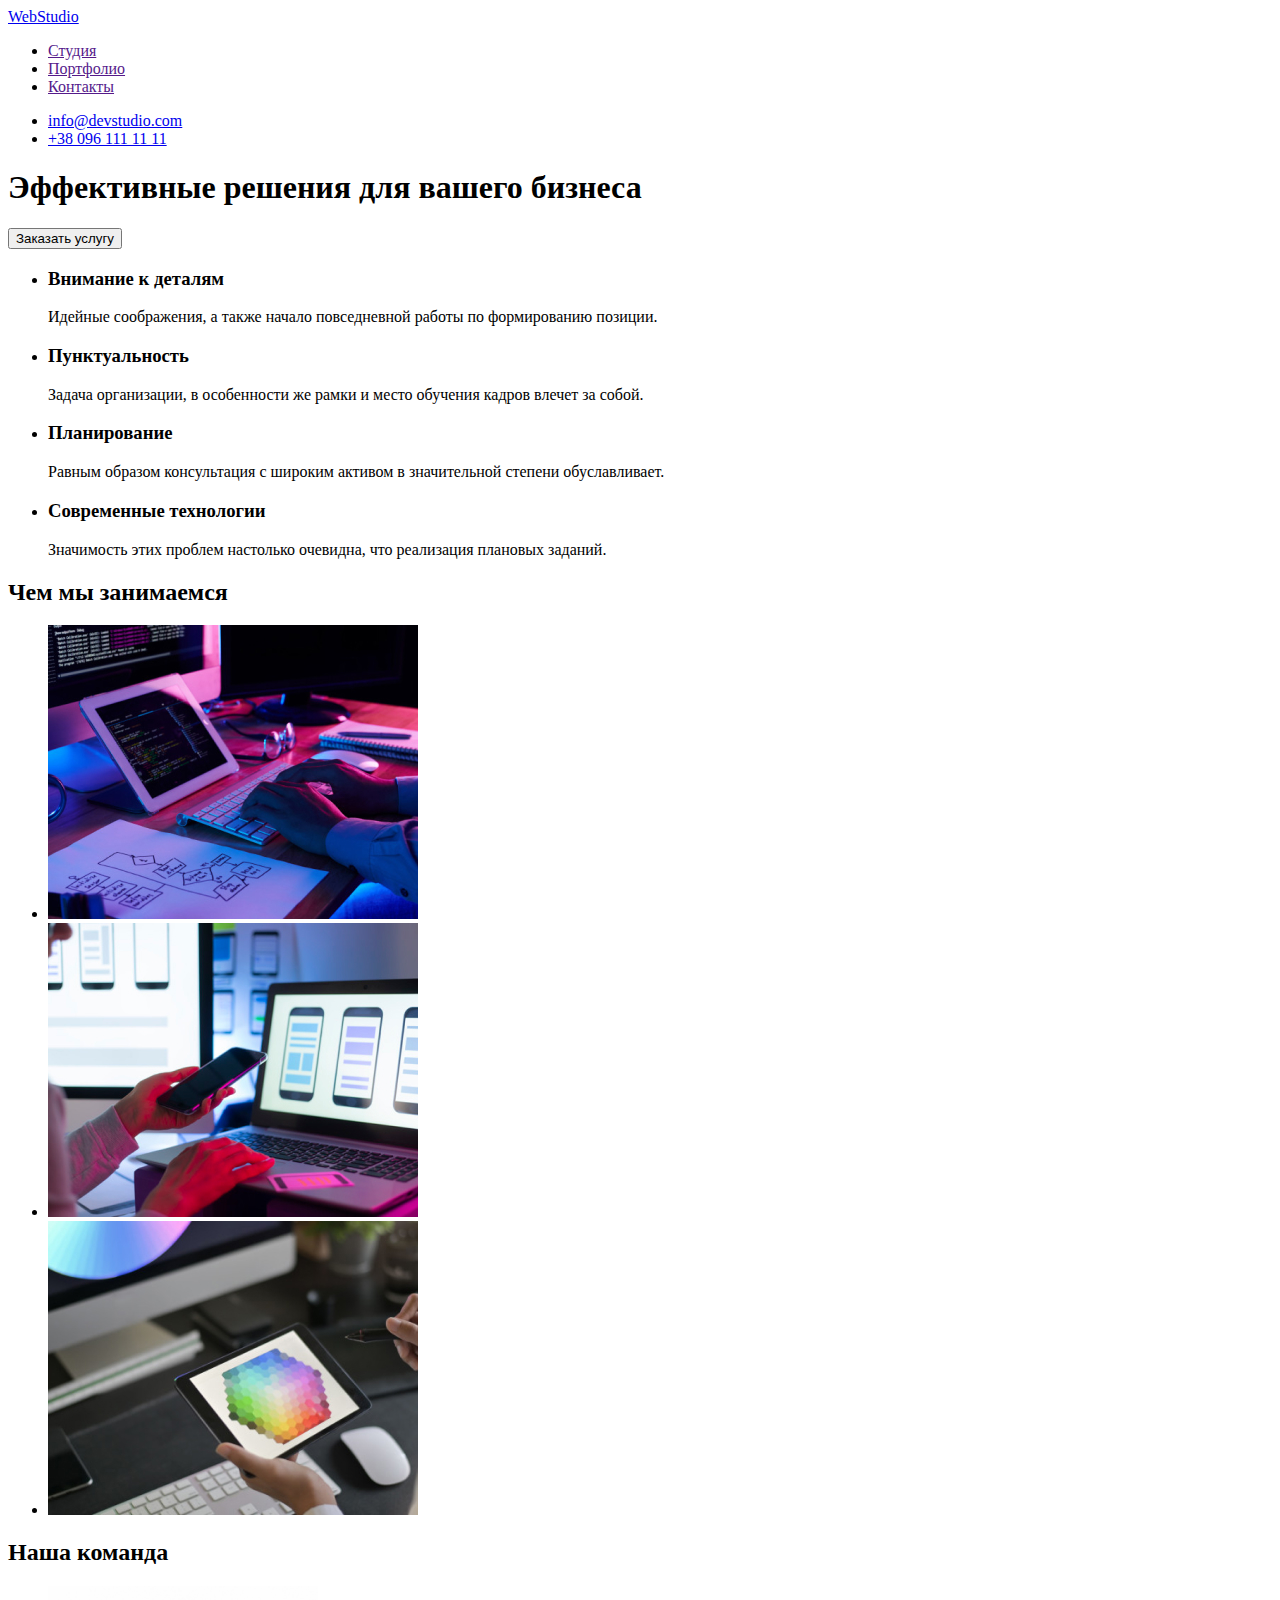
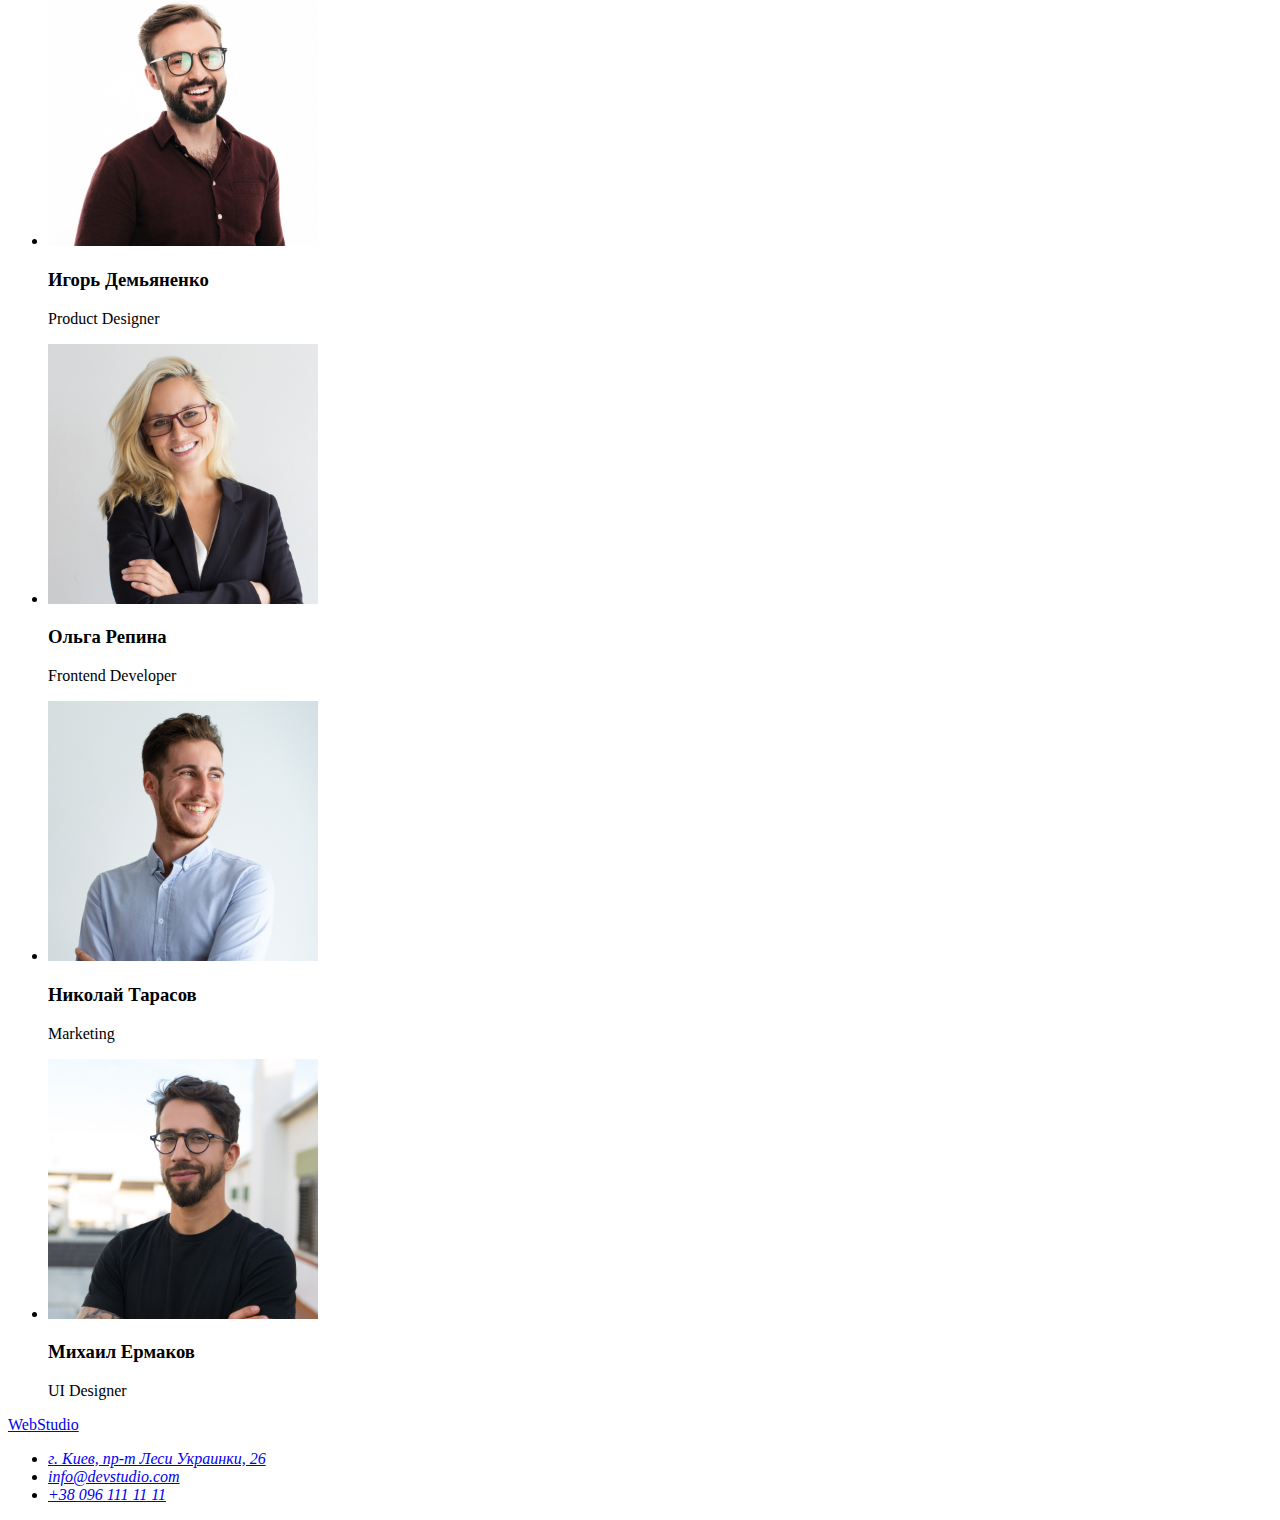
==== index.html @ 204f4f32 "start_hw_2" ====
<!DOCTYPE html>
<html lang="ru">
<head>
    <meta charset="UTF-8">
    <meta http-equiv="X-UA-Compatible" content="IE=edge">
    <meta name="viewport" content="width=device-width, initial-scale=1.0">
    <title>Go_It_Markup_HW_01</title>
</head>
<body>
    <header>
        <nav>
            <a href="./index.html">WebStudio</a>
            <ul>
                <li>
                    <a href="">Студия</a>
                </li>
                <li>
                    <a href="">Портфолио</a>
                </li>
                <li>
                    <a href="">Контакты</a>
                </li>
            </ul>
        </nav>
        <ul>
            <li>
                <a href="mailto:info@devstudio.com">info@devstudio.com</a>
            </li>
            <li>
                <a href="tel:+380961111111">+38 096 111 11 11</a>
            </li>
        </ul>      
    </header>
    <main>
        <section>
            <h1>Эффективные решения для вашего бизнеса</h1>
            <button type="button">Заказать услугу</button>
        </section>
        <section>
            <ul>
                <li>
                    <h3>Внимание к деталям</h3>
                    <p>Идейные соображения, а также начало повседневной работы по формированию позиции.</p>
                </li>
                <li>
                    <h3>Пунктуальность</h3>
                    <p>Задача организации, в особенности же рамки и место обучения кадров влечет за собой.</p>
                </li>
                <li>
                    <h3>Планирование</h3>
                    <p>Равным образом консультация с широким активом в значительной степени обуславливает.</p>
                </li>
                <li>
                    <h3>Современные технологии</h3>
                    <p>Значимость этих проблем настолько очевидна, что реализация плановых заданий.</p>
                </li>
            </ul>
        </section>
        <section>
            <h2>Чем мы занимаемся</h2>
            <ul>
                <li>
                    <img
                        src="./images/doing/img_box1.jpg"
                        alt="программирование"
                        width="370"
                        height="294"
                    />
                </li>
                <li>
                    <img
                        src="./images/doing/img_box2.jpg"
                        alt="вебверстка"
                        width="370"
                        height="294"
                    />
                </li>
                <li>
                    <img
                        src="./images/doing/img_box3.jpg"
                        alt="вебдизайн"
                        width="370"
                        height="294"
                    />
                </li>
            </ul>
        </section>
        <section>
            <h2>Наша команда</h2>
            <ul>
                <li>
                    <img
                        src="./images/team/igor_demianenko.jpg"
                        alt="Игорь Демьяненко"
                        width="270"
                        height="260"
                    />
                    <h3>Игорь Демьяненко</h3>
                    <p lang="en">Product Designer</p>
                </li>
                <li>
                    <img
                        src="./images/team/olga_repina.jpg"
                        alt="Ольга Репина"
                        width="270"
                        height="260"
                    />
                    <h3>Ольга Репина</h3>
                    <p lang="en">Frontend Developer</p>
                </li>
                <li>
                    <img
                        src="./images/team/nikolay_tarasov.jpg"
                        alt="Николай Тарасов"
                        width="270"
                        height="260"
                    />
                    <h3>Николай Тарасов</h3>
                    <p lang="en">Marketing</p>
                </li>
                <li>
                    <img
                        src="./images/team/mikhail_ermakov.jpg"
                        alt="Михаил Ермаков"
                        width="270"
                        height="260"
                    />
                    <h3>Михаил Ермаков</h3>
                    <p lang="en">UI Designer</p>
                </li>
            </ul>
        </section>
    </main>
    <footer>
        <a href="./index.html">WebStudio</a>
        <address>
            <ul>
                <li>
                    <a
                    href="https://goo.gl/maps/vYBQ1VAcXMyZW5Y59"
                    target="_blank" rel="noopener noreferrer"
                    >г. Киев, пр-т Леси Украинки, 26</a
                    >
                </li>
                <li>
                    <a href="mailto:info@devstudio.com">info@devstudio.com</a>
                </li>
                <li>
                    <a href="tel:+380961111111">+38 096 111 11 11</a>
                </li>
            </ul>
        </address>
    </footer>
</body>
</html>
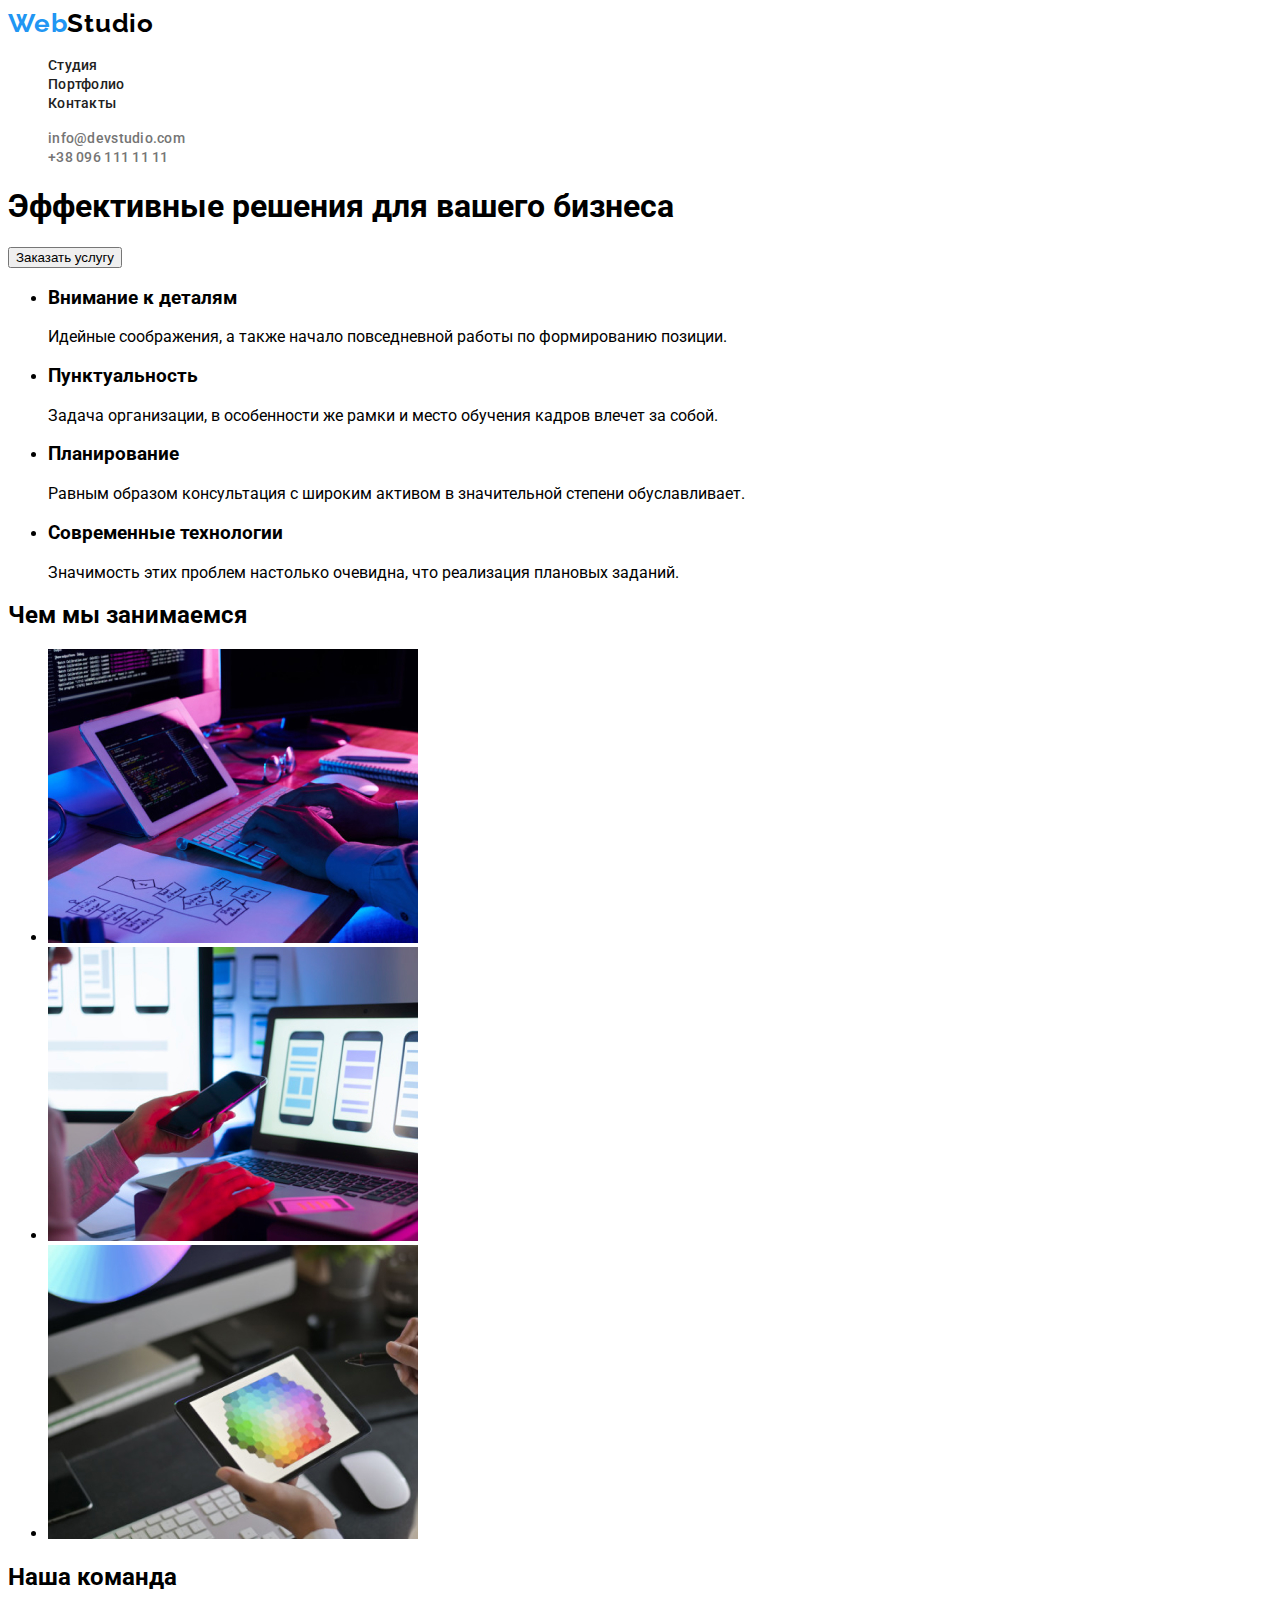
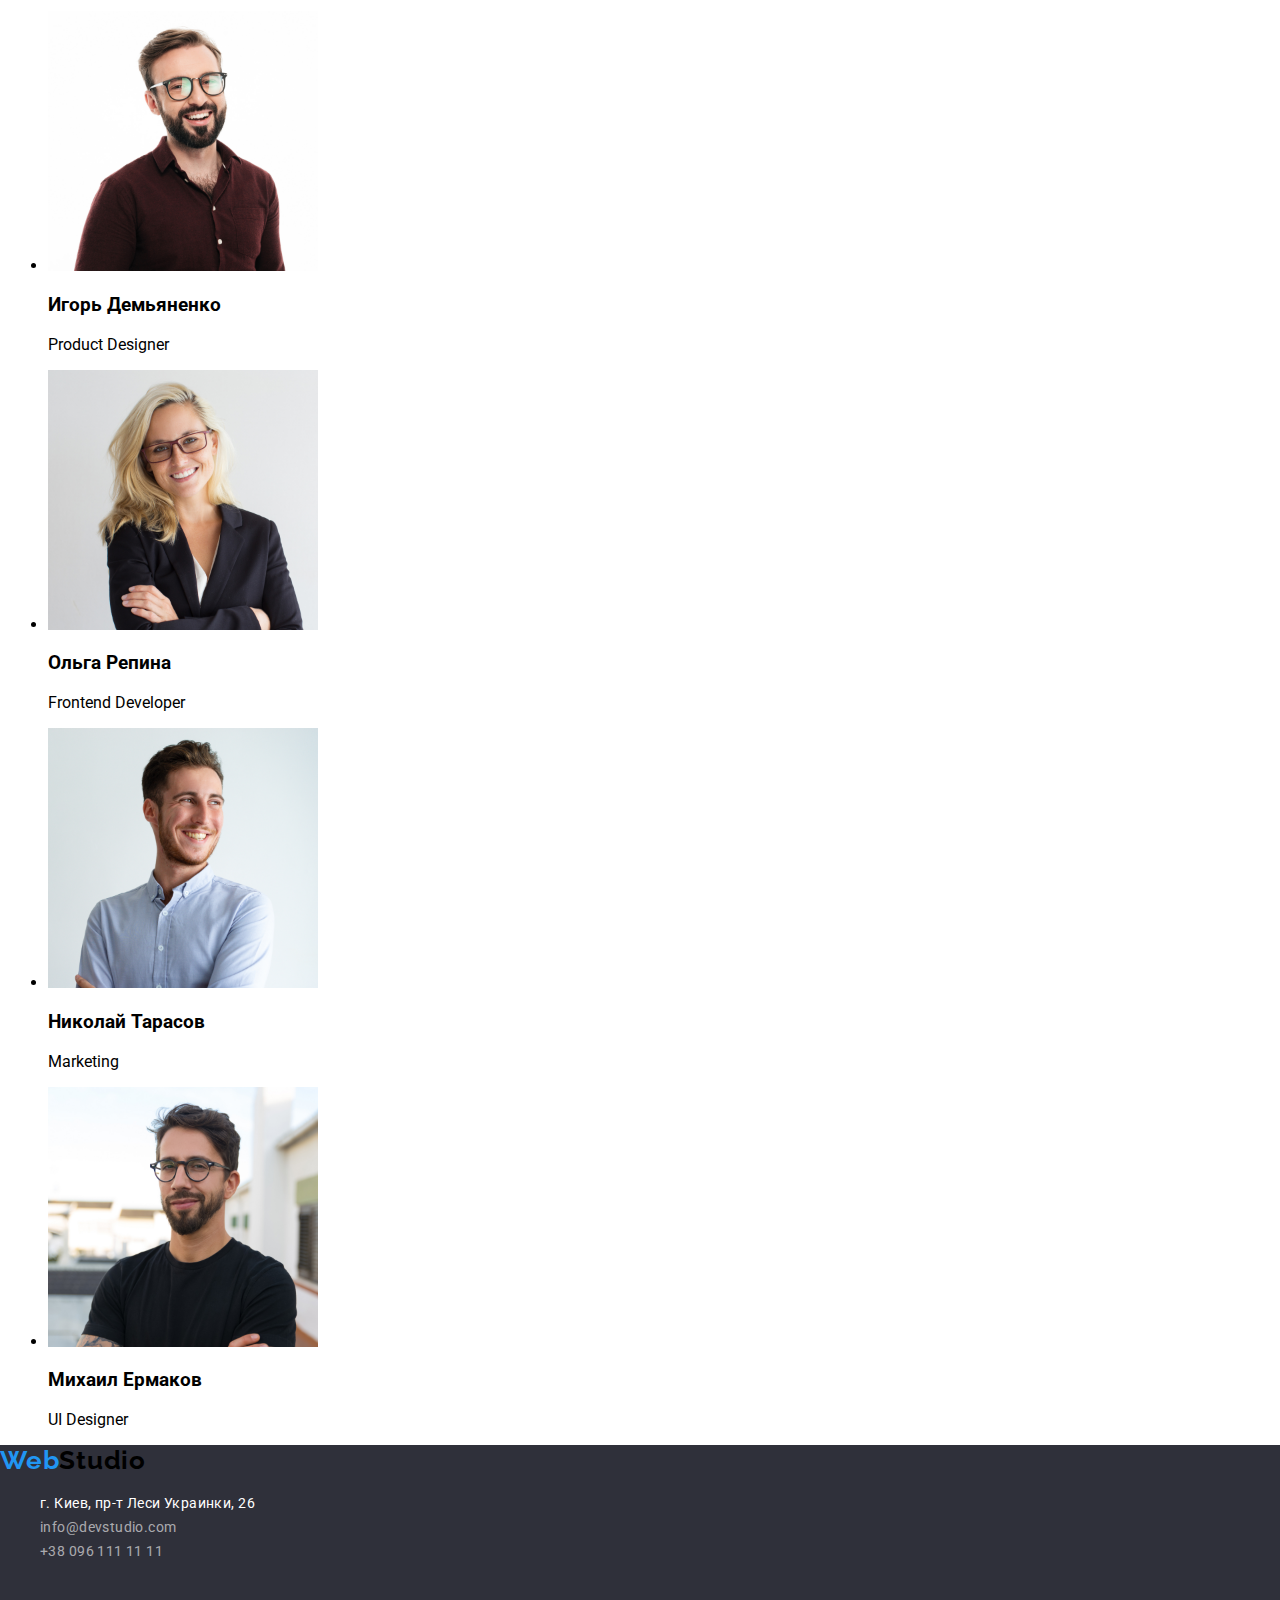
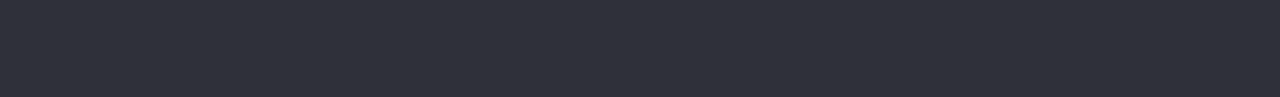
==== commit 8c85abf8: "header+footer" ====
--- a/index.html
+++ b/index.html
@@ -4,30 +4,35 @@
     <meta charset="UTF-8">
     <meta http-equiv="X-UA-Compatible" content="IE=edge">
     <meta name="viewport" content="width=device-width, initial-scale=1.0">
-    <title>Go_It_Markup_HW_01</title>
+    <title>Go_It_Markup_HW_02</title>
+    <link rel="preconnect" href="https://fonts.googleapis.com">
+    <link rel="preconnect" href="https://fonts.gstatic.com" crossorigin>
+    <link href="https://fonts.googleapis.com/css2?family=Raleway:wght@700&family=Roboto:wght@400;500;700;900&display=swap" rel="stylesheet">
+    <link rel="stylesheet" href="./css/styles.css" />
 </head>
 <body>
-    <header>
-        <nav>
-            <a href="./index.html">WebStudio</a>
-            <ul>
-                <li>
-                    <a href="">Студия</a>
+    <!--Header-->
+    <header class="header">
+        <nav class="header-nav">
+            <a class="logo link" href="./index.html"><span class="accent">Web</span>Studio</a>
+            <ul class="menu list">
+                <li class="menu-item">
+                    <a class="menu-link link" href="./index.html">Студия</a>
                 </li>
-                <li>
-                    <a href="">Портфолио</a>
+                <li class="menu-item">
+                    <a class="menu-link link" href="./portfolio.html">Портфолио</a>
                 </li>
-                <li>
-                    <a href="">Контакты</a>
+                <li class="menu-item">
+                    <a class="menu-link link" href="">Контакты</a>
                 </li>
             </ul>
         </nav>
-        <ul>
-            <li>
-                <a href="mailto:info@devstudio.com">info@devstudio.com</a>
+        <ul class="contact list">
+            <li class="contact-item">
+                <a class="contact-link link" href="mailto:info@devstudio.com">info@devstudio.com</a>
             </li>
-            <li>
-                <a href="tel:+380961111111">+38 096 111 11 11</a>
+            <li class="contact-item">
+                <a class="contact-link link" href="tel:+380961111111">+38 096 111 11 11</a>
             </li>
         </ul>      
     </header>
@@ -131,22 +136,22 @@
             </ul>
         </section>
     </main>
-    <footer>
-        <a href="./index.html">WebStudio</a>
-        <address>
-            <ul>
-                <li>
-                    <a
+    <footer class="footer">
+        <a class="logo link" href="./index.html"><span class="logo accent">Web</span>Studio</a>
+        <address class="address">
+            <ul class="address list">
+                <li class="address-item">
+                    <a class="address-link link"
                     href="https://goo.gl/maps/vYBQ1VAcXMyZW5Y59"
                     target="_blank" rel="noopener noreferrer"
                     >г. Киев, пр-т Леси Украинки, 26</a
                     >
                 </li>
-                <li>
-                    <a href="mailto:info@devstudio.com">info@devstudio.com</a>
+                <li class="address-item">
+                    <a class="address-link mail link" href="mailto:info@devstudio.com">info@devstudio.com</a>
                 </li>
-                <li>
-                    <a href="tel:+380961111111">+38 096 111 11 11</a>
+                <li class="address-item">
+                    <a class="address-link phone link" href="tel:+380961111111">+38 096 111 11 11</a>
                 </li>
             </ul>
         </address>
--- a/css/styles.css
+++ b/css/styles.css
@@ -0,0 +1,96 @@
+:root {
+    --main-font: 'Roboto', sans-serif;
+    --logo-font: 'Raleway', sans-serif;
+    --main-text-color-dark: #212121;
+    --main-text-color-light: #757575;
+
+    --accent-color: #2196F3;
+}
+body {
+    font-family: var(--main-font);
+}
+
+.list {
+    list-style: none;
+}
+
+.link {
+    text-decoration: none;
+}
+
+.address {
+    font-style: normal;
+}
+/*===================Components=====================*/
+.logo {
+    font-family: var(--logo-font);
+    font-style: normal;
+    font-weight: 700;
+    font-size: 26px;
+    line-height: 1.19;
+    
+    letter-spacing: 0.03em;
+    color: #000;
+    
+}
+.accent {
+    color: var(--accent-color);
+}
+
+/*===================/Components=====================*/
+/*===================HEADER==========================*/
+
+.menu-link {
+    font-weight: 500;
+    font-size: 14px;
+    line-height: 1.14;
+    letter-spacing: 0.02em;
+    color: var(--main-text-color-dark);
+}
+
+.menu-link:hover,
+.menu-link:focus {
+    color: var(--accent-color);
+}
+
+.contact-link {
+    font-weight: 500;
+    font-size: 14px;
+    line-height: 1.14;
+    letter-spacing: 0.02em;
+    color: var(--main-text-color-light);
+}
+
+.contact-link:hover,
+.contact-link:focus {
+    color: var(--accent-color);
+}
+
+/*===================/HEADER=========================*/
+
+/*===================FOOTER=========================*/
+.footer {
+    position: absolute;
+    width: 1600px;
+    height: 252px;
+    left: 0px;
+    /*top: 2097px;*/
+    background-color: #2F303A;
+}
+.address-link {
+    font-weight: 400;
+    font-size: 14px;
+    line-height: 1.71;
+    letter-spacing: 0.03em;
+
+    color: #FFFFFF;
+}
+.mail,
+.phone {
+    color: rgba(255, 255, 255, 0.6);
+}
+.address-link:hover,
+.address-link:focus {
+    color: var(--accent-color);
+}
+/*===================/FOOTER========================*/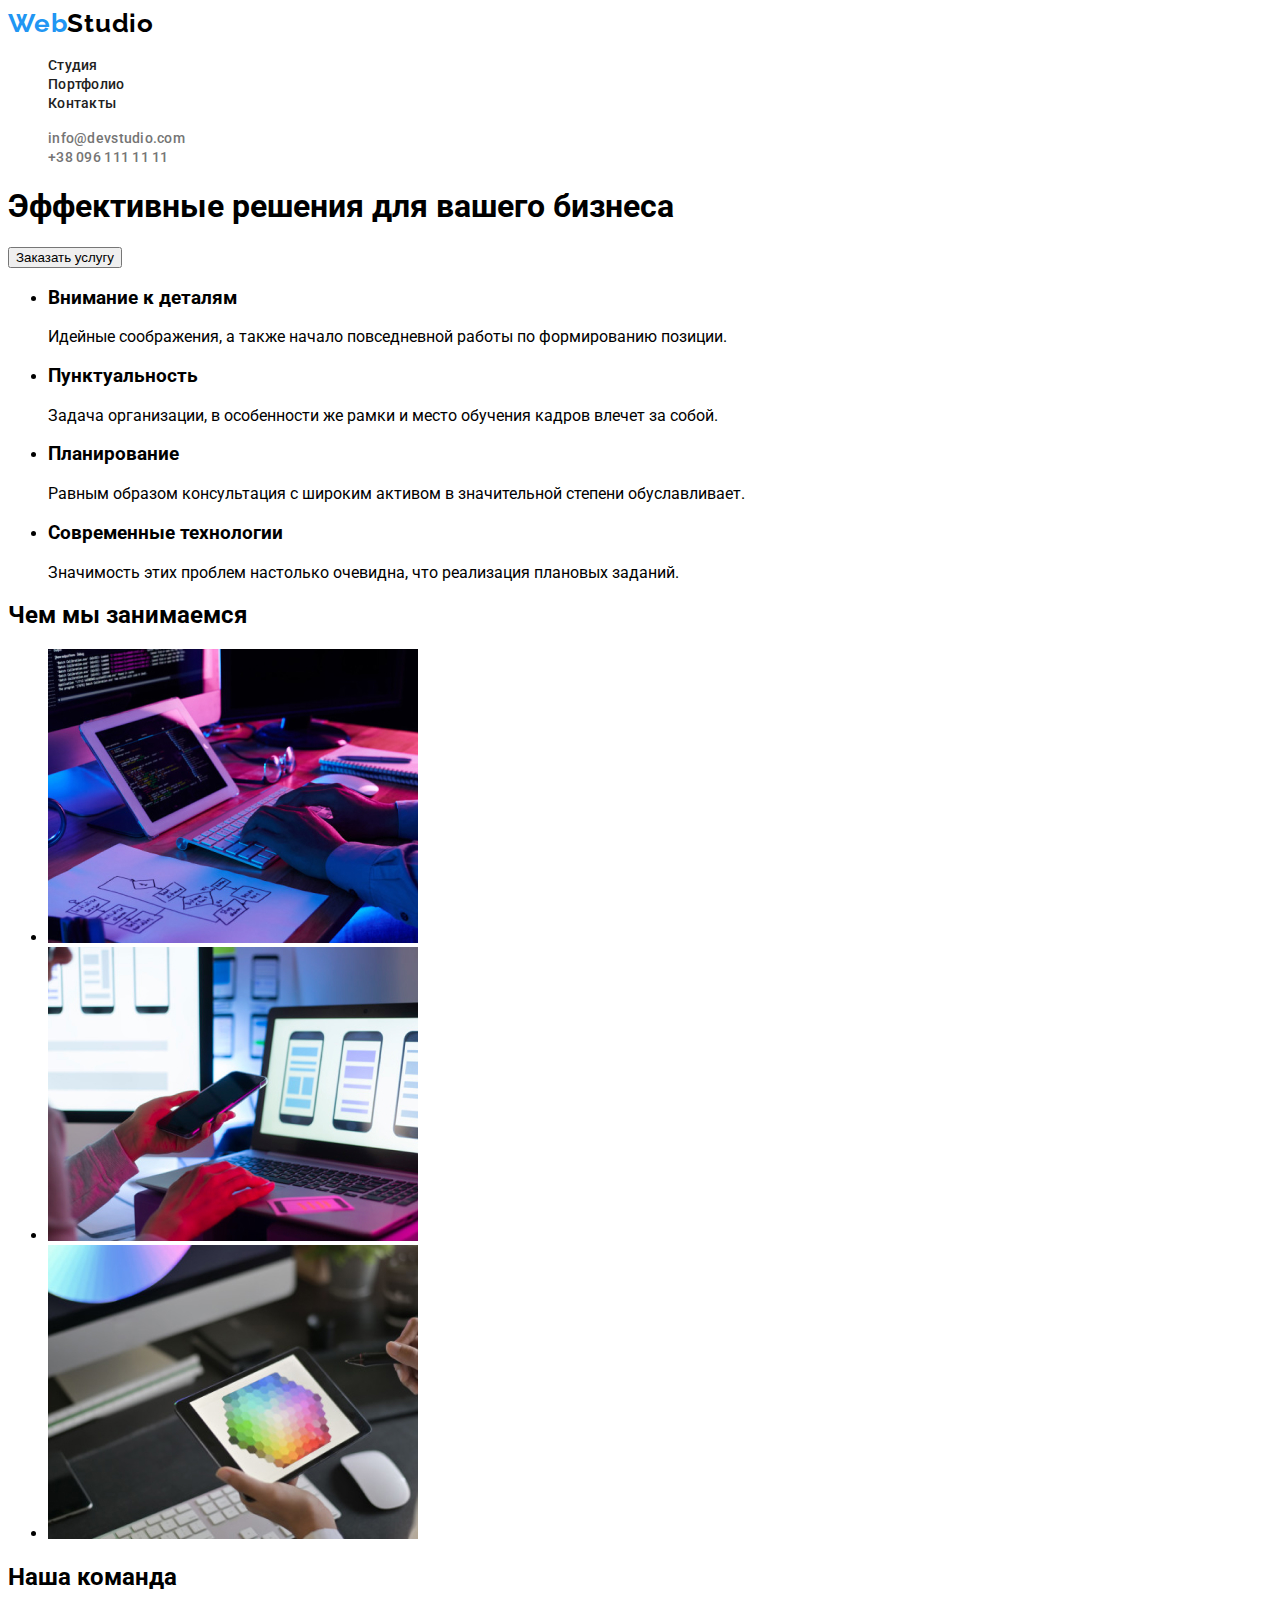
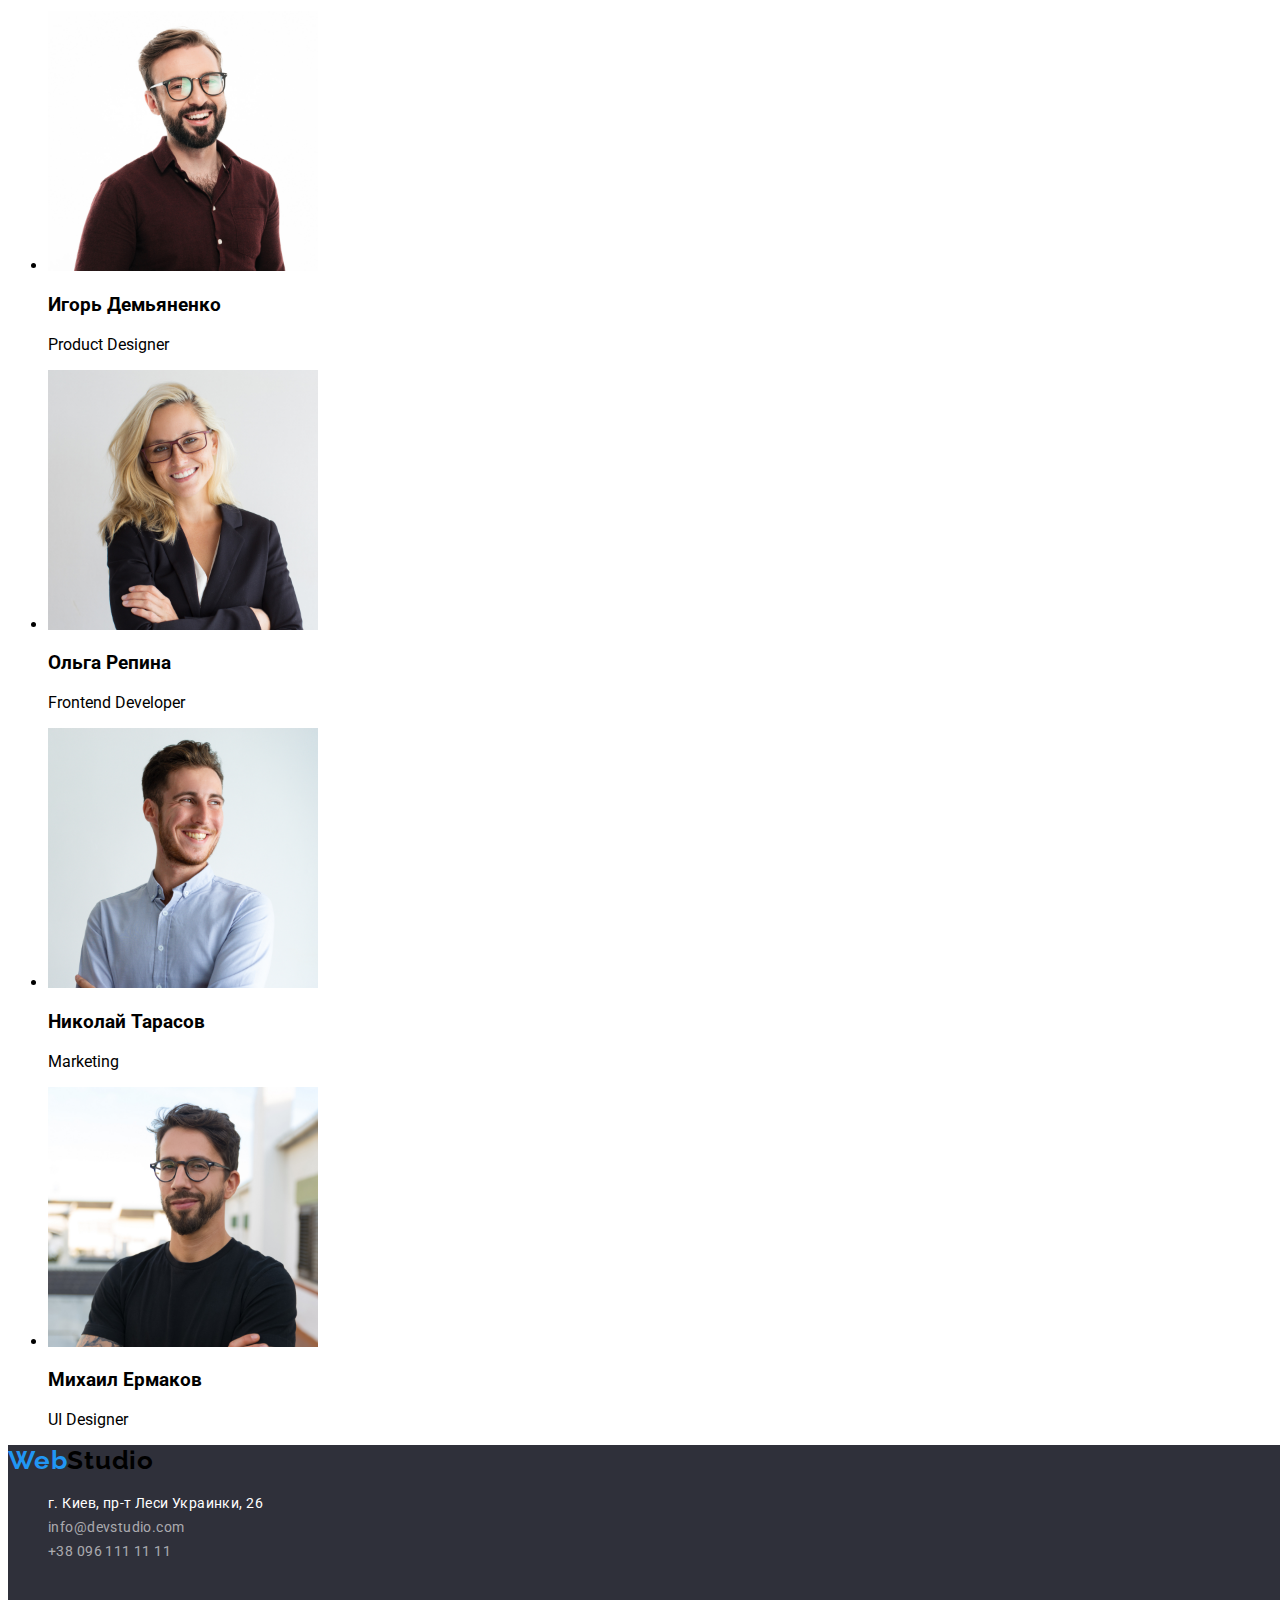
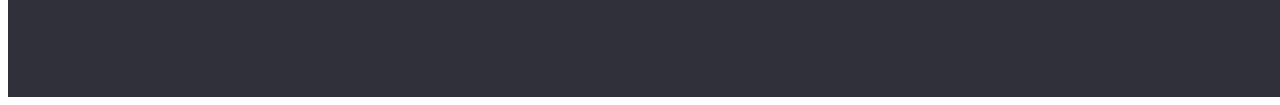
==== commit ec5d48e3: "add portfolio page" ====
--- a/index.html
+++ b/index.html
@@ -37,9 +37,9 @@
         </ul>      
     </header>
     <main>
-        <section>
+        <section class="hat">
             <h1>Эффективные решения для вашего бизнеса</h1>
-            <button type="button">Заказать услугу</button>
+            <button class="button" type="button">Заказать услугу</button>
         </section>
         <section>
             <ul>
--- a/css/styles.css
+++ b/css/styles.css
@@ -3,7 +3,7 @@
     --logo-font: 'Raleway', sans-serif;
     --main-text-color-dark: #212121;
     --main-text-color-light: #757575;
-
+    --main-background-color: #2F303A;
     --accent-color: #2196F3;
 }
 body {
@@ -67,15 +67,19 @@
 }
 
 /*===================/HEADER=========================*/
+/*======================HAT=========================*/
+
+
+/*=====================/HAT=========================*/
 
 /*===================FOOTER=========================*/
 .footer {
-    position: absolute;
+    /* position: absolute; */
     width: 1600px;
     height: 252px;
     left: 0px;
     /*top: 2097px;*/
-    background-color: #2F303A;
+    background-color: var(--main-background-color);
 }
 .address-link {
     font-weight: 400;
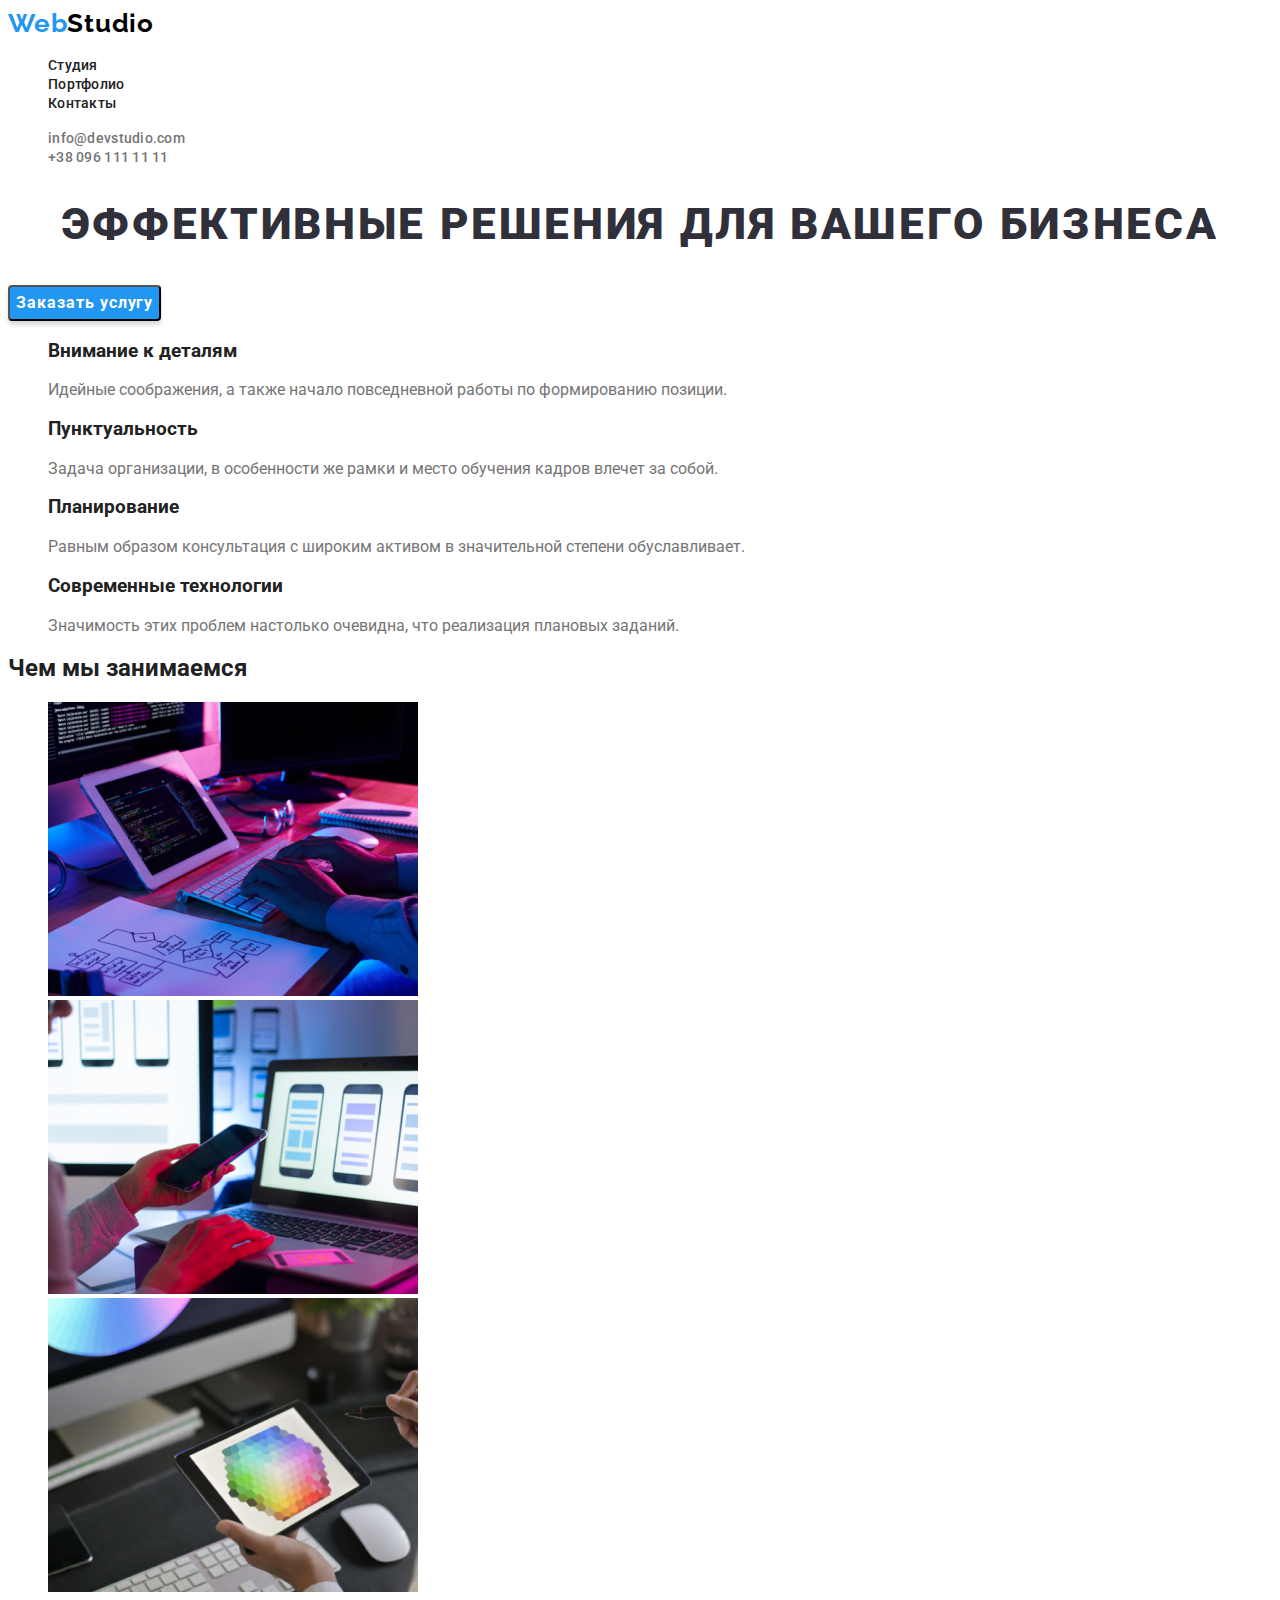
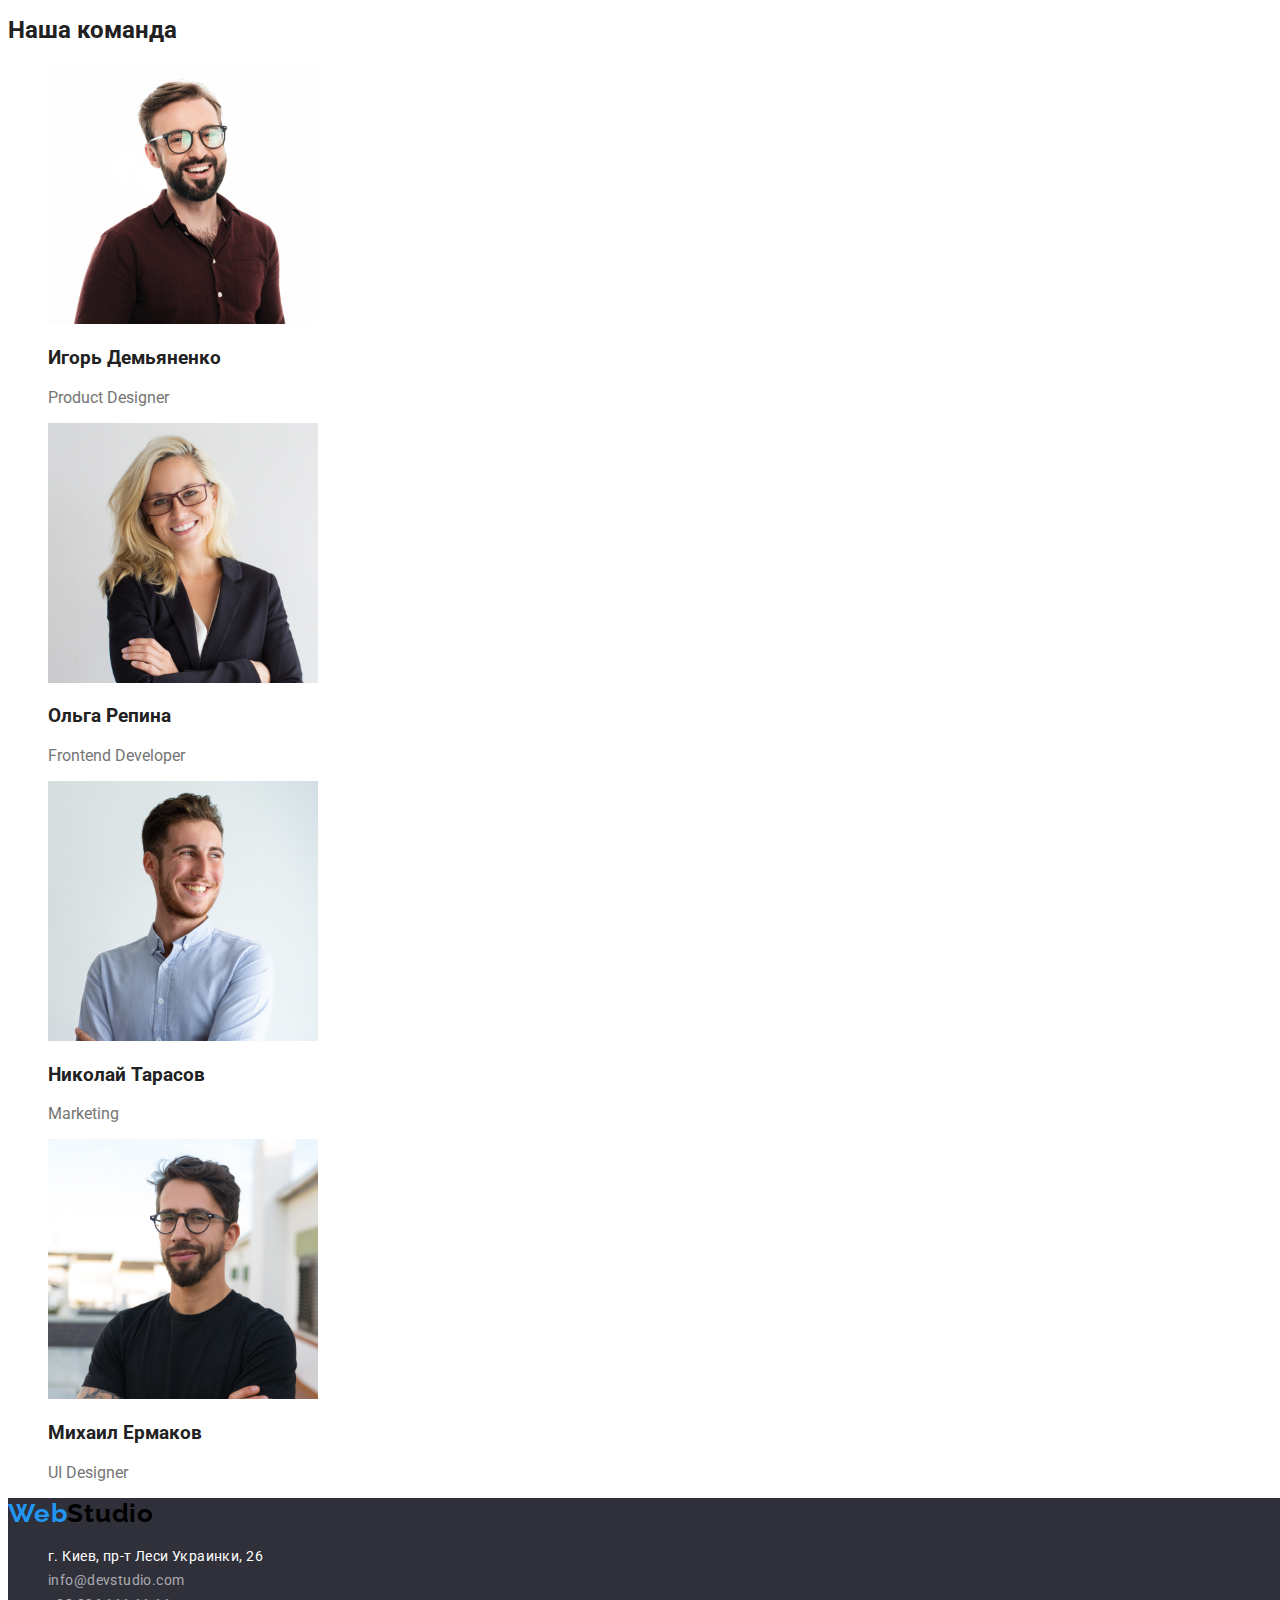
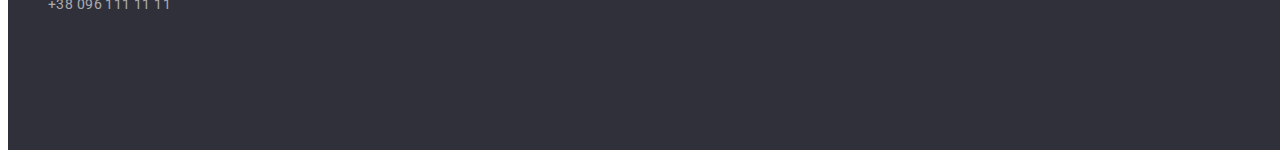
==== commit 006b2397: "styled portfolio" ====
--- a/index.html
+++ b/index.html
@@ -39,10 +39,10 @@
     <main>
         <section class="hat">
             <h1>Эффективные решения для вашего бизнеса</h1>
-            <button class="button" type="button">Заказать услугу</button>
+            <button class="hat-button" type="button">Заказать услугу</button>
         </section>
-        <section>
-            <ul>
+        <section class="peculiarities">
+            <ul class="menu list">
                 <li>
                     <h3>Внимание к деталям</h3>
                     <p>Идейные соображения, а также начало повседневной работы по формированию позиции.</p>
@@ -63,7 +63,7 @@
         </section>
         <section>
             <h2>Чем мы занимаемся</h2>
-            <ul>
+            <ul class="menu list">
                 <li>
                     <img
                         src="./images/doing/img_box1.jpg"
@@ -92,7 +92,7 @@
         </section>
         <section>
             <h2>Наша команда</h2>
-            <ul>
+            <ul class="menu list">
                 <li>
                     <img
                         src="./images/team/igor_demianenko.jpg"
--- a/css/styles.css
+++ b/css/styles.css
@@ -6,8 +6,10 @@
     --main-background-color: #2F303A;
     --accent-color: #2196F3;
 }
+
 body {
     font-family: var(--main-font);
+    color: var(--main-text-color-light);
 }
 
 .list {
@@ -31,15 +33,18 @@
     
     letter-spacing: 0.03em;
     color: #000;
-    
 }
+
 .accent {
     color: var(--accent-color);
 }
 
+h2,
+h3 {
+    color: var(--main-text-color-dark);
+}
 /*===================/Components=====================*/
 /*===================HEADER==========================*/
-
 .menu-link {
     font-weight: 500;
     font-size: 14px;
@@ -65,12 +70,66 @@
 .contact-link:focus {
     color: var(--accent-color);
 }
-
 /*===================/HEADER=========================*/
 /*======================HAT=========================*/
+h1 {
+    font-weight: 900;
+    font-size: 44px;
+    line-height: 1.36;
+    text-align: center;
+    letter-spacing: 0.06em;
+    text-transform: uppercase;
+    color: #2F303A;/*#FFFFFF;*/
+}
 
+.hat-button {
+    font-family: var(--main-font);
+    font-weight: 700;
+    font-size: 16px;
+    line-height: 1.88;
+    display: flex;
+    align-items: center;
+    text-align: center;
+    letter-spacing: 0.06em;
+    color: #FFFFFF;
+    background-color: #2196F3;
+    box-shadow: 0px 4px 4px rgba(0, 0, 0, 0.15);
+    border-radius: 4px;
+}
 
+.hat-button:hover,
+.hat-button:focus {
+    background-color: #188CE8;
+    cursor: pointer;
+}
 /*=====================/HAT=========================*/
+
+/*=====================peculiarities=========================*/
+
+/*=====================/peculiarities=========================*/
+/*=====================filter=========================*/
+.filter-button {
+    font-family: var(--main-font);
+    font-weight: 500;
+    font-size: 16px;
+    line-height: 1.62;
+        
+    text-align: center;
+    letter-spacing: 0.03em;
+    
+    color: var(--main-text-color-dark);
+    background-color: #F5F4FA;
+    
+    border-radius: 4px;
+}
+
+.filter-button:hover,
+.filter-button:focus {
+    background-color: var(--accent-color);
+    color: #FFFFFF;
+    cursor: pointer;
+}
+/*=====================/filter=========================*/
 
 /*===================FOOTER=========================*/
 .footer {
@@ -81,6 +140,7 @@
     /*top: 2097px;*/
     background-color: var(--main-background-color);
 }
+
 .address-link {
     font-weight: 400;
     font-size: 14px;
@@ -89,10 +149,12 @@
 
     color: #FFFFFF;
 }
+
 .mail,
 .phone {
     color: rgba(255, 255, 255, 0.6);
 }
+
 .address-link:hover,
 .address-link:focus {
     color: var(--accent-color);
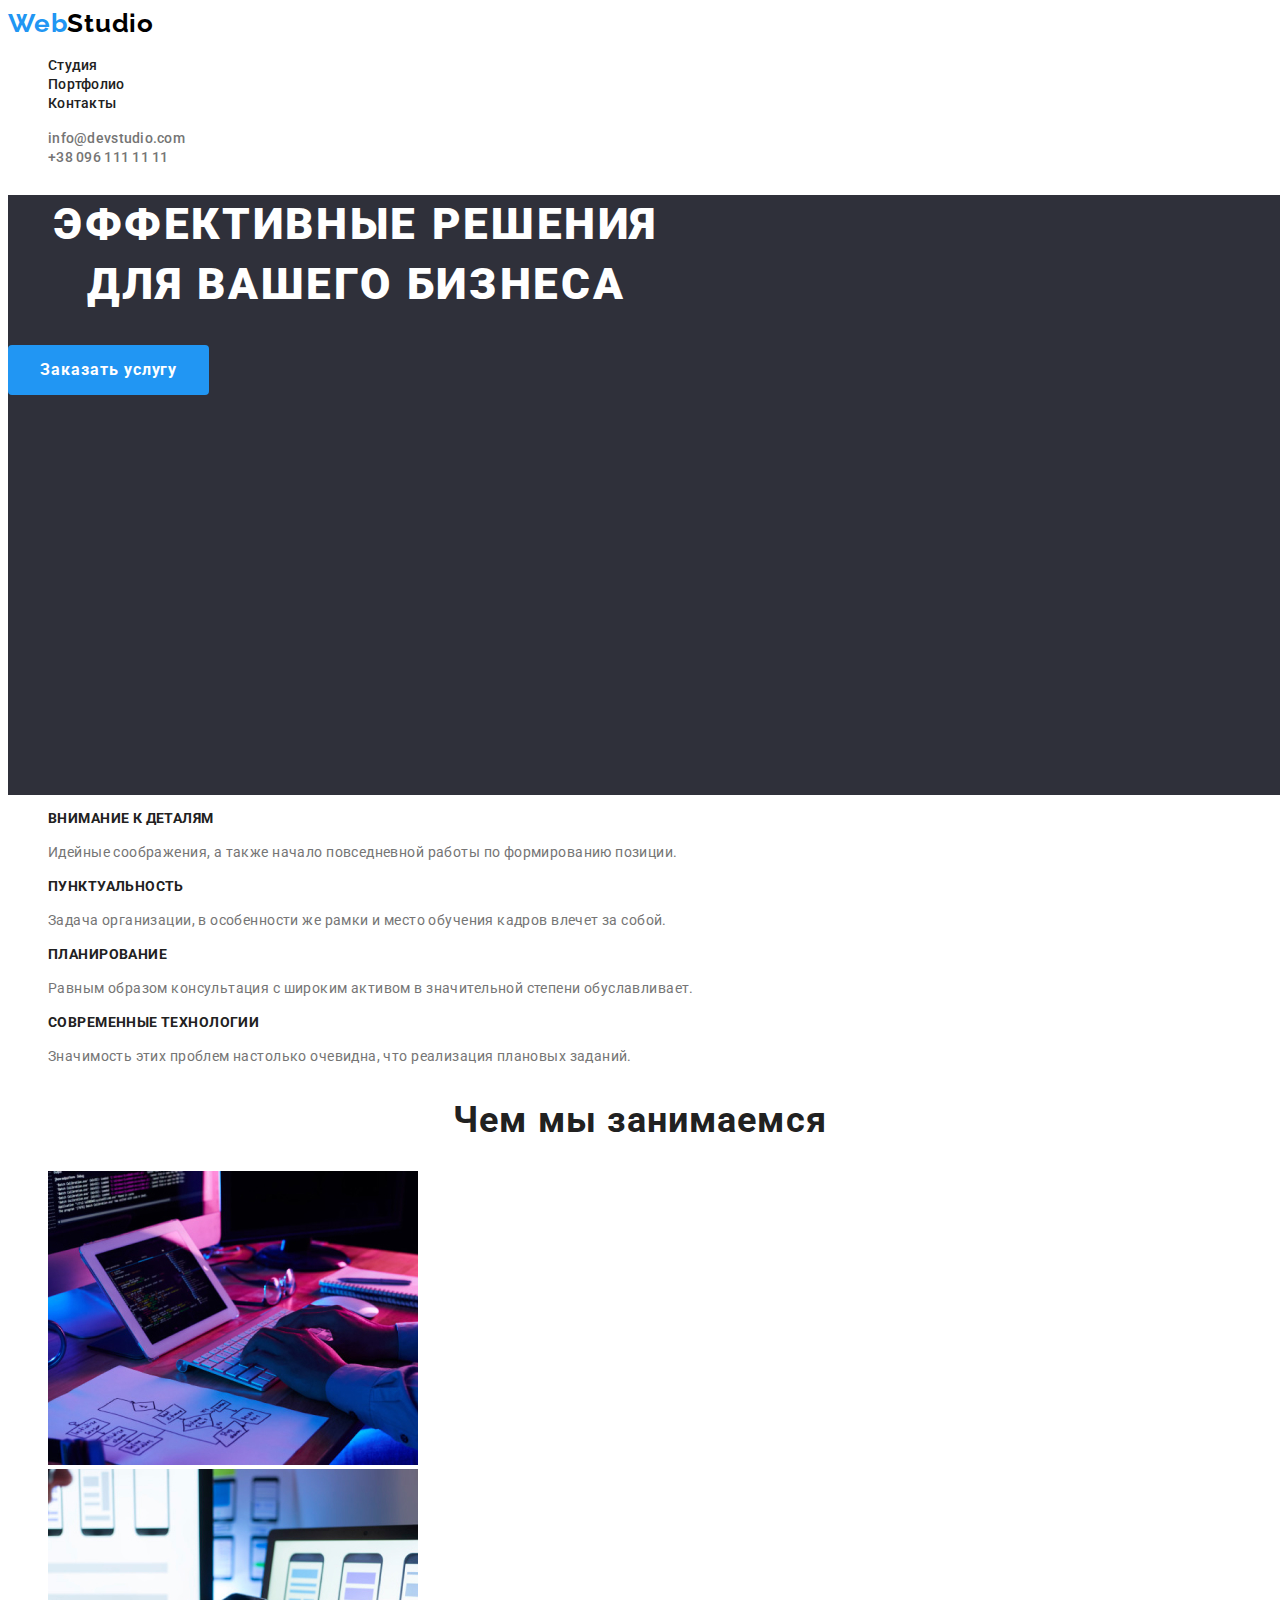
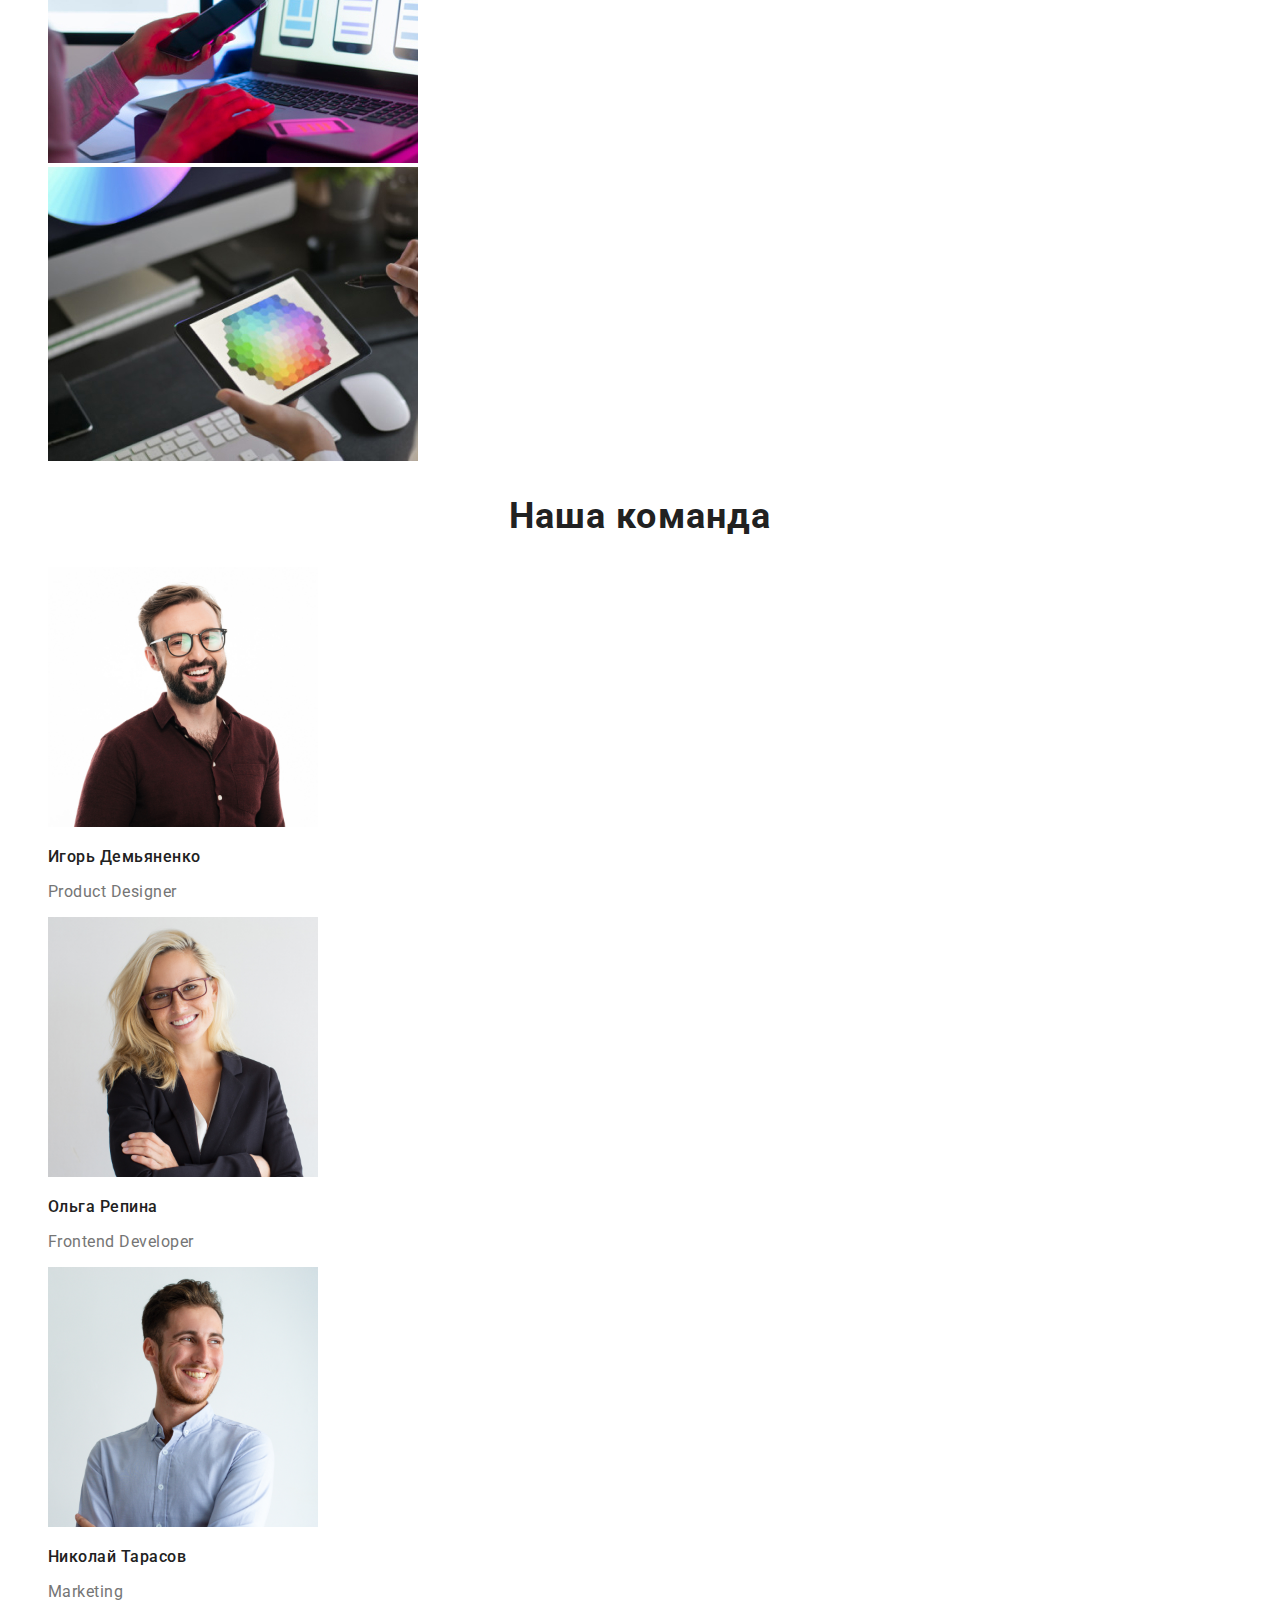
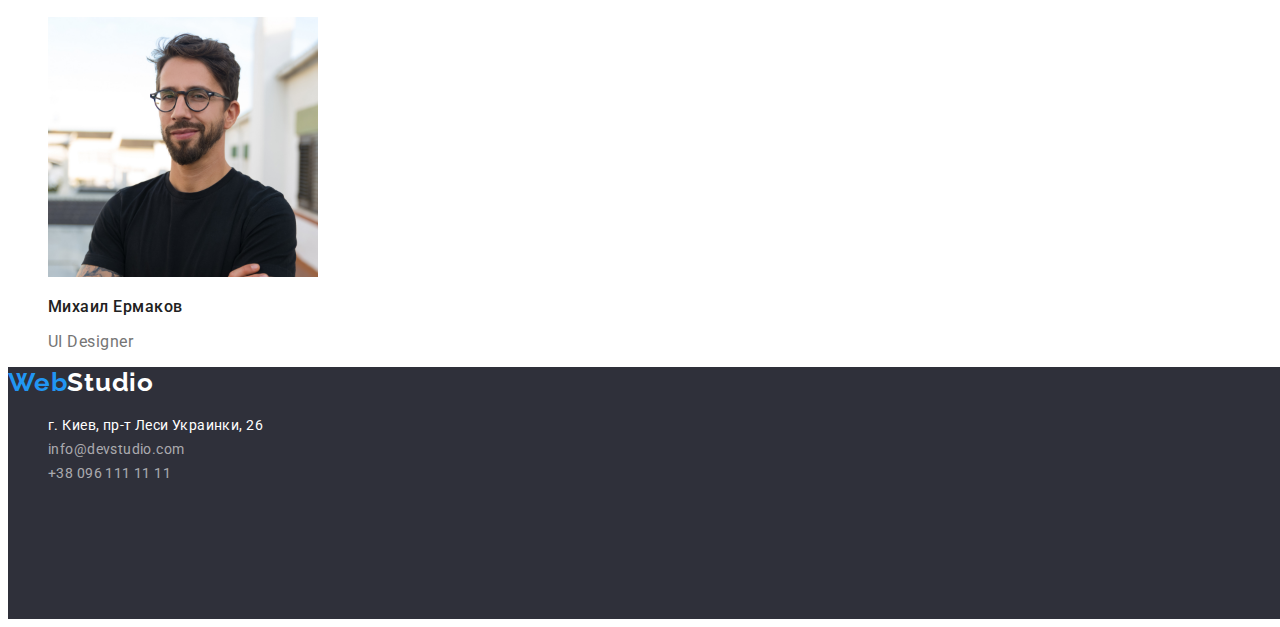
==== commit 5589bab6: "hw2-test1" ====
--- a/index.html
+++ b/index.html
@@ -5,6 +5,11 @@
     <meta http-equiv="X-UA-Compatible" content="IE=edge">
     <meta name="viewport" content="width=device-width, initial-scale=1.0">
     <title>Go_It_Markup_HW_02</title>
+    <!-- нормалізація розмітки -->
+    <link rel="stylesheet" href="https://cdnjs.cloudflare.com/ajax/libs/modern-normalize/1.1.0/modern-normalize.min.css"
+        integrity="sha512-wpPYUAdjBVSE4KJnH1VR1HeZfpl1ub8YT/NKx4PuQ5NmX2tKuGu6U/JRp5y+Y8XG2tV+wKQpNHVUX03MfMFn9Q=="
+        crossorigin="anonymous" referrerpolicy="no-referrer" />
+    <!-- Підключення Гугл шрифтів -->
     <link rel="preconnect" href="https://fonts.googleapis.com">
     <link rel="preconnect" href="https://fonts.gstatic.com" crossorigin>
     <link href="https://fonts.googleapis.com/css2?family=Raleway:wght@700&family=Roboto:wght@400;500;700;900&display=swap" rel="stylesheet">
@@ -14,7 +19,7 @@
     <!--Header-->
     <header class="header">
         <nav class="header-nav">
-            <a class="logo link" href="./index.html"><span class="accent">Web</span>Studio</a>
+            <a class="logo link" href="./index.html"><span class="logo-accent">Web</span>Studio</a>
             <ul class="menu list">
                 <li class="menu-item">
                     <a class="menu-link link" href="./index.html">Студия</a>
@@ -37,34 +42,37 @@
         </ul>      
     </header>
     <main>
+        <!-- Шапка -->
         <section class="hat">
-            <h1>Эффективные решения для вашего бизнеса</h1>
-            <button class="hat-button" type="button">Заказать услугу</button>
+            <h1 class="hat-title">Эффективные решения для вашего бизнеса</h1>
+            <button class="button hat-button" type="button">Заказать услугу</button>
         </section>
+        <!-- Особенности -->
         <section class="peculiarities">
-            <ul class="menu list">
-                <li>
-                    <h3>Внимание к деталям</h3>
-                    <p>Идейные соображения, а также начало повседневной работы по формированию позиции.</p>
+            <ul class="peculiarities-menu list">
+                <li class="peculiarities-menu-item">
+                    <h3 class="peculiaritie-title">Внимание к деталям</h3>
+                    <p class="peculiaritie-describe">Идейные соображения, а также начало повседневной работы по формированию позиции.</p>
                 </li>
-                <li>
-                    <h3>Пунктуальность</h3>
-                    <p>Задача организации, в особенности же рамки и место обучения кадров влечет за собой.</p>
+                <li class="peculiarities-menu-item">
+                    <h3 class="peculiaritie-title">Пунктуальность</h3>
+                    <p class="peculiaritie-describe">Задача организации, в особенности же рамки и место обучения кадров влечет за собой.</p>
                 </li>
-                <li>
-                    <h3>Планирование</h3>
-                    <p>Равным образом консультация с широким активом в значительной степени обуславливает.</p>
+                <li class="peculiarities-menu-item">
+                    <h3 class="peculiaritie-title">Планирование</h3>
+                    <p class="peculiaritie-describe">Равным образом консультация с широким активом в значительной степени обуславливает.</p>
                 </li>
-                <li>
-                    <h3>Современные технологии</h3>
-                    <p>Значимость этих проблем настолько очевидна, что реализация плановых заданий.</p>
+                <li class="peculiarities-menu-item">
+                    <h3 class="peculiaritie-title">Современные технологии</h3>
+                    <p class="peculiaritie-describe">Значимость этих проблем настолько очевидна, что реализация плановых заданий.</p>
                 </li>
             </ul>
         </section>
-        <section>
-            <h2>Чем мы занимаемся</h2>
-            <ul class="menu list">
-                <li>
+        <!-- What we do -->
+        <section class="we-do">
+            <h2 class="we-do-title">Чем мы занимаемся</h2>
+            <ul class="we-do-menu list">
+                <li class="we-do-menu-item">
                     <img
                         src="./images/doing/img_box1.jpg"
                         alt="программирование"
@@ -72,7 +80,7 @@
                         height="294"
                     />
                 </li>
-                <li>
+                <li class="we-do-menu-item">
                     <img
                         src="./images/doing/img_box2.jpg"
                         alt="вебверстка"
@@ -80,7 +88,7 @@
                         height="294"
                     />
                 </li>
-                <li>
+                <li class="we-do-menu-item">
                     <img
                         src="./images/doing/img_box3.jpg"
                         alt="вебдизайн"
@@ -90,62 +98,62 @@
                 </li>
             </ul>
         </section>
-        <section>
-            <h2>Наша команда</h2>
-            <ul class="menu list">
-                <li>
+        <!-- Our team -->
+        <section class="team">
+            <h2 class="team-title">Наша команда</h2>
+            <ul class="team-menu list">
+                <li class="team-menu-item">
                     <img
                         src="./images/team/igor_demianenko.jpg"
                         alt="Игорь Демьяненко"
                         width="270"
                         height="260"
                     />
-                    <h3>Игорь Демьяненко</h3>
-                    <p lang="en">Product Designer</p>
+                    <h3 class="team-item-title">Игорь Демьяненко</h3>
+                    <p class="team-item-position" lang="en">Product Designer</p>
                 </li>
-                <li>
+                <li class="team-menu-item">
                     <img
                         src="./images/team/olga_repina.jpg"
                         alt="Ольга Репина"
                         width="270"
                         height="260"
                     />
-                    <h3>Ольга Репина</h3>
-                    <p lang="en">Frontend Developer</p>
-                </li>
-                <li>
+                    <h3 class="team-item-title">Ольга Репина</h3>
+                    <p class="team-item-position" lang="en">Frontend Developer</p>
+                </li class="team-title-menu-item">
+                <li class="team-menu-item">
                     <img
                         src="./images/team/nikolay_tarasov.jpg"
                         alt="Николай Тарасов"
                         width="270"
                         height="260"
                     />
-                    <h3>Николай Тарасов</h3>
-                    <p lang="en">Marketing</p>
-                </li>
-                <li>
+                    <h3 class="team-item-title">Николай Тарасов</h3>
+                    <p class="team-item-position" lang="en">Marketing</p>
+                </li class="team-title-menu-item">
+                <li class="team-menu-item">
                     <img
                         src="./images/team/mikhail_ermakov.jpg"
                         alt="Михаил Ермаков"
                         width="270"
                         height="260"
                     />
-                    <h3>Михаил Ермаков</h3>
-                    <p lang="en">UI Designer</p>
+                    <h3 class="team-item-title">Михаил Ермаков</h3>
+                    <p class="team-item-position" lang="en">UI Designer</p>
                 </li>
             </ul>
         </section>
     </main>
+    <!-- Footer -->
     <footer class="footer">
-        <a class="logo link" href="./index.html"><span class="logo accent">Web</span>Studio</a>
+        <a class="logo link" href="./index.html"><span class="logo-accent">Web</span><span
+                class="logo-not-accent">Studio</span></a>
         <address class="address">
             <ul class="address list">
                 <li class="address-item">
-                    <a class="address-link link"
-                    href="https://goo.gl/maps/vYBQ1VAcXMyZW5Y59"
-                    target="_blank" rel="noopener noreferrer"
-                    >г. Киев, пр-т Леси Украинки, 26</a
-                    >
+                    <a class="address-link link" href="https://goo.gl/maps/vYBQ1VAcXMyZW5Y59" target="_blank"
+                        rel="noopener noreferrer">г. Киев, пр-т Леси Украинки, 26</a>
                 </li>
                 <li class="address-item">
                     <a class="address-link mail link" href="mailto:info@devstudio.com">info@devstudio.com</a>
--- a/css/styles.css
+++ b/css/styles.css
@@ -5,6 +5,7 @@
     --main-text-color-light: #757575;
     --main-background-color: #2F303A;
     --accent-color: #2196F3;
+    --accent-color-dark: #188CE8;
 }
 
 body {
@@ -35,8 +36,11 @@
     color: #000;
 }
 
-.accent {
-    color: var(--accent-color);
+.logo-accent {
+    color: var(--accent-color);
+}
+.logo-not-accent {
+    color: #FFFFFF;
 }
 
 h2,
@@ -44,7 +48,7 @@
     color: var(--main-text-color-dark);
 }
 /*===================/Components=====================*/
-/*===================HEADER==========================*/
+/*===================header==========================*/
 .menu-link {
     font-weight: 500;
     font-size: 14px;
@@ -70,16 +74,30 @@
 .contact-link:focus {
     color: var(--accent-color);
 }
-/*===================/HEADER=========================*/
-/*======================HAT=========================*/
-h1 {
+/*===================/header=========================*/
+/*======================hat=========================*/
+.hat {
+    width: 1600px;
+    height: 600px;
+    left: 0px;
+    top: 80px;
+    
+    background: var(--main-background-color);
+}
+.hat-title {
     font-weight: 900;
     font-size: 44px;
     line-height: 1.36;
     text-align: center;
     letter-spacing: 0.06em;
     text-transform: uppercase;
-    color: #2F303A;/*#FFFFFF;*/
+    
+    color: #FFFFFF;
+
+    /* position: absolute; */
+    width: 696px;
+    height: 120px;
+    left: 452px;
 }
 
 .hat-button {
@@ -91,22 +109,78 @@
     align-items: center;
     text-align: center;
     letter-spacing: 0.06em;
-    color: #FFFFFF;
-    background-color: #2196F3;
-    box-shadow: 0px 4px 4px rgba(0, 0, 0, 0.15);
+    
+    color: #FFFFFF;
+    background-color: var(--accent-color);
+    box-shadow: 0px 4px 4px rgba(0,0,0,0,0.15);
+    
+    padding: 10px 32px;
+    border-width: 0;
     border-radius: 4px;
-}
+} 
 
 .hat-button:hover,
 .hat-button:focus {
-    background-color: #188CE8;
+    background-color: var(--accent-color-dark);
     cursor: pointer;
 }
-/*=====================/HAT=========================*/
+/*=====================/hat=========================*/
 
 /*=====================peculiarities=========================*/
-
+.peculiaritie-title {
+    font-weight: 700;
+    font-size: 14px;
+    line-height: 1.14;
+    letter-spacing: 0.03em;
+    text-transform: uppercase;
+}
+.peculiaritie-describe {
+    font-weight: 400;
+    font-size: 14px;
+    line-height: 1.71;
+    
+    letter-spacing: 0.03em;
+}
 /*=====================/peculiarities=========================*/
+/*=====================what we do=========================*/
+.we-do-title {
+    font-weight: 700;
+    font-size: 36px;
+    line-height: 1.17;
+    text-align: center;
+    letter-spacing: 0.03em;
+}
+
+/*=====================/what we do=========================*/
+/*=====================our team=========================*/
+.team-title {
+    font-weight: 700;
+    font-size: 36px;
+    line-height: 1.17;
+    text-align: center;
+    letter-spacing: 0.03em;
+}
+.team-item-title {
+    font-weight: 500;
+    font-size: 16px;
+    line-height: 1.19;
+    /* identical to box height */
+    
+    /* text-align: center; */
+    letter-spacing: 0.03em;
+}
+.team-item-position {
+    font-weight: 400;
+    font-size: 16px;
+    line-height: 1.19;
+    /* identical to box height */
+    
+    /* text-align: center; */
+    letter-spacing: 0.03em;
+}
+/*=====================/our team=========================*/
+
+/* =============================PORTFOLIO PAGE========================= */
 /*=====================filter=========================*/
 .filter-button {
     font-family: var(--main-font);
@@ -120,6 +194,8 @@
     color: var(--main-text-color-dark);
     background-color: #F5F4FA;
     
+    padding: 6px 22px;
+    border-width: 0;
     border-radius: 4px;
 }
 
@@ -130,6 +206,25 @@
     cursor: pointer;
 }
 /*=====================/filter=========================*/
+/*=====================portfolio=========================*/
+.portfolio-menu-item-title {
+    font-weight: 700;
+    font-size: 18px;
+    line-height: 2;
+    /* identical to box height, or 200% */
+    
+    letter-spacing: 0.06em;
+}
+.portfolio-menu-item-describe {
+    font-weight: 400;
+    font-size: 16px;
+    line-height: 2;
+    /* identical to box height, or 188% */
+    
+    letter-spacing: 0.03em;
+}
+/*=====================/portfolio=========================*/
+/* =============================/PORTFOLIO PAGE========================= */
 
 /*===================FOOTER=========================*/
 .footer {
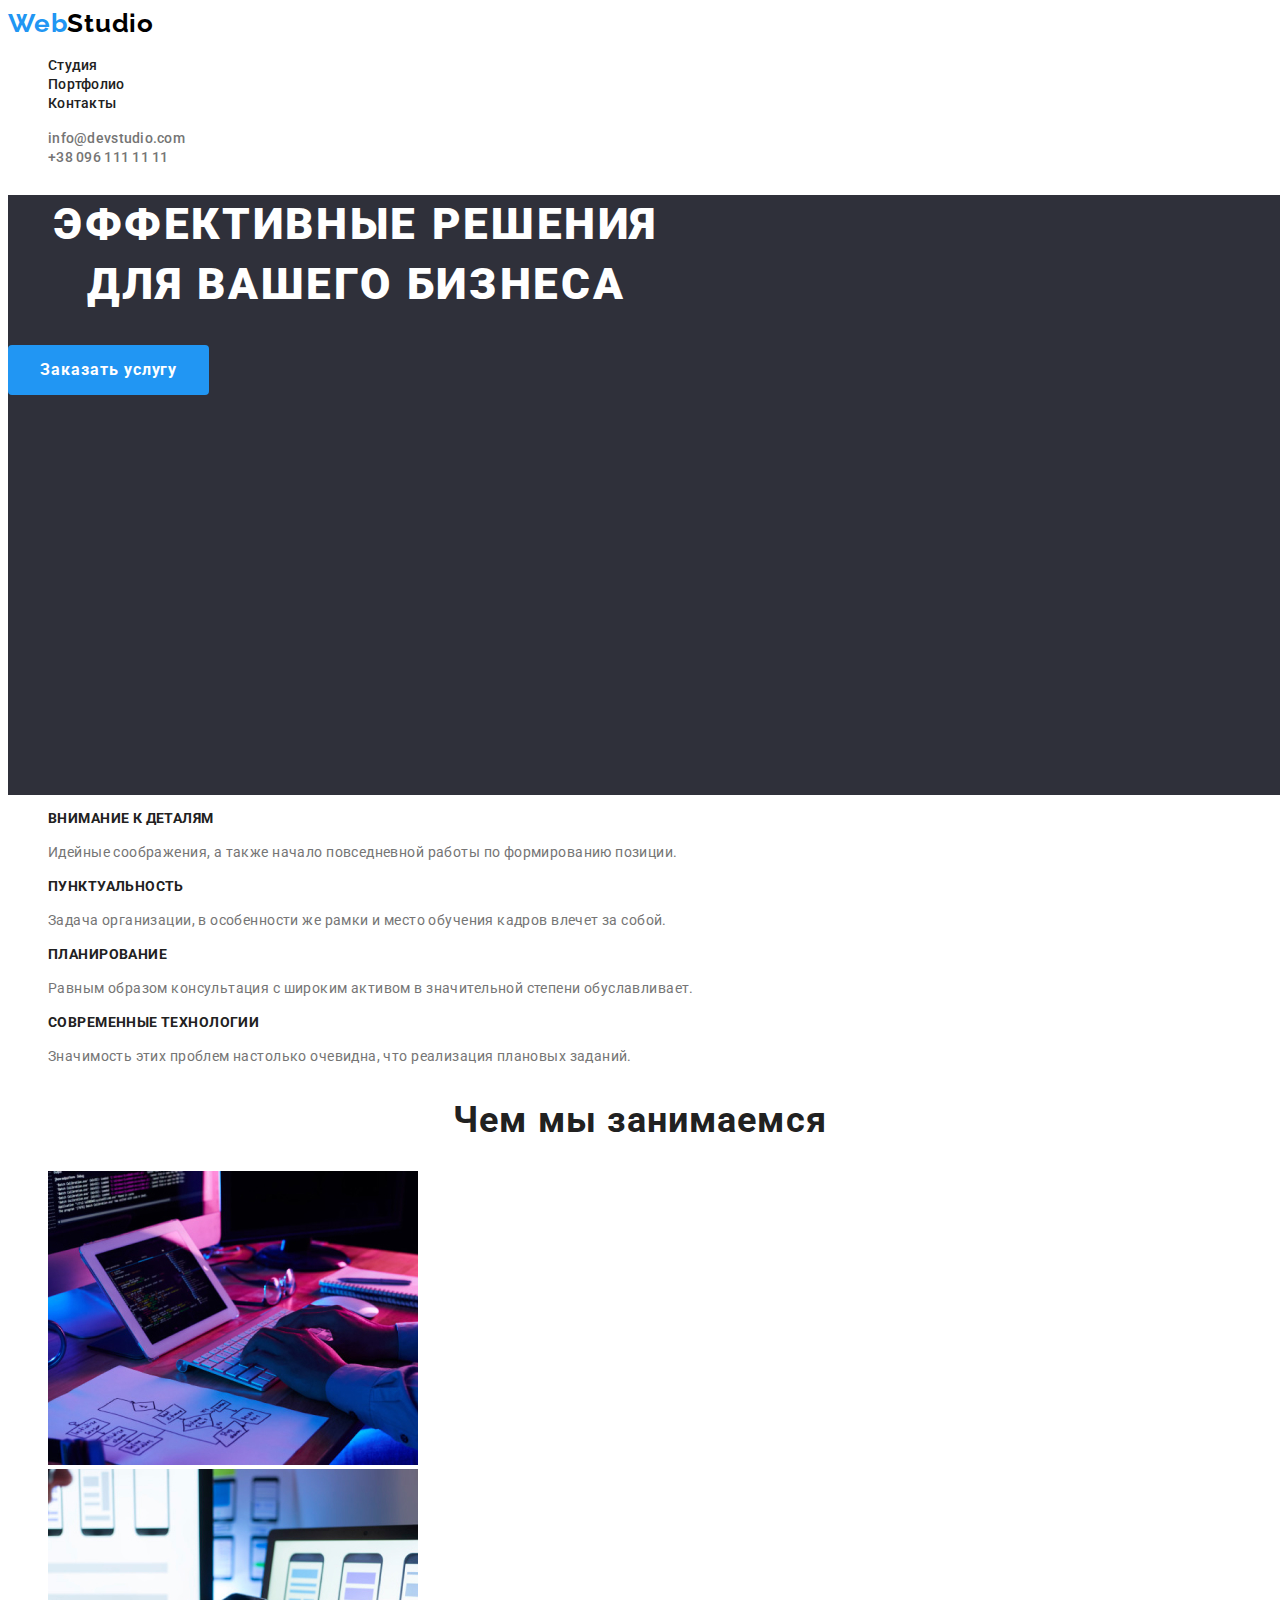
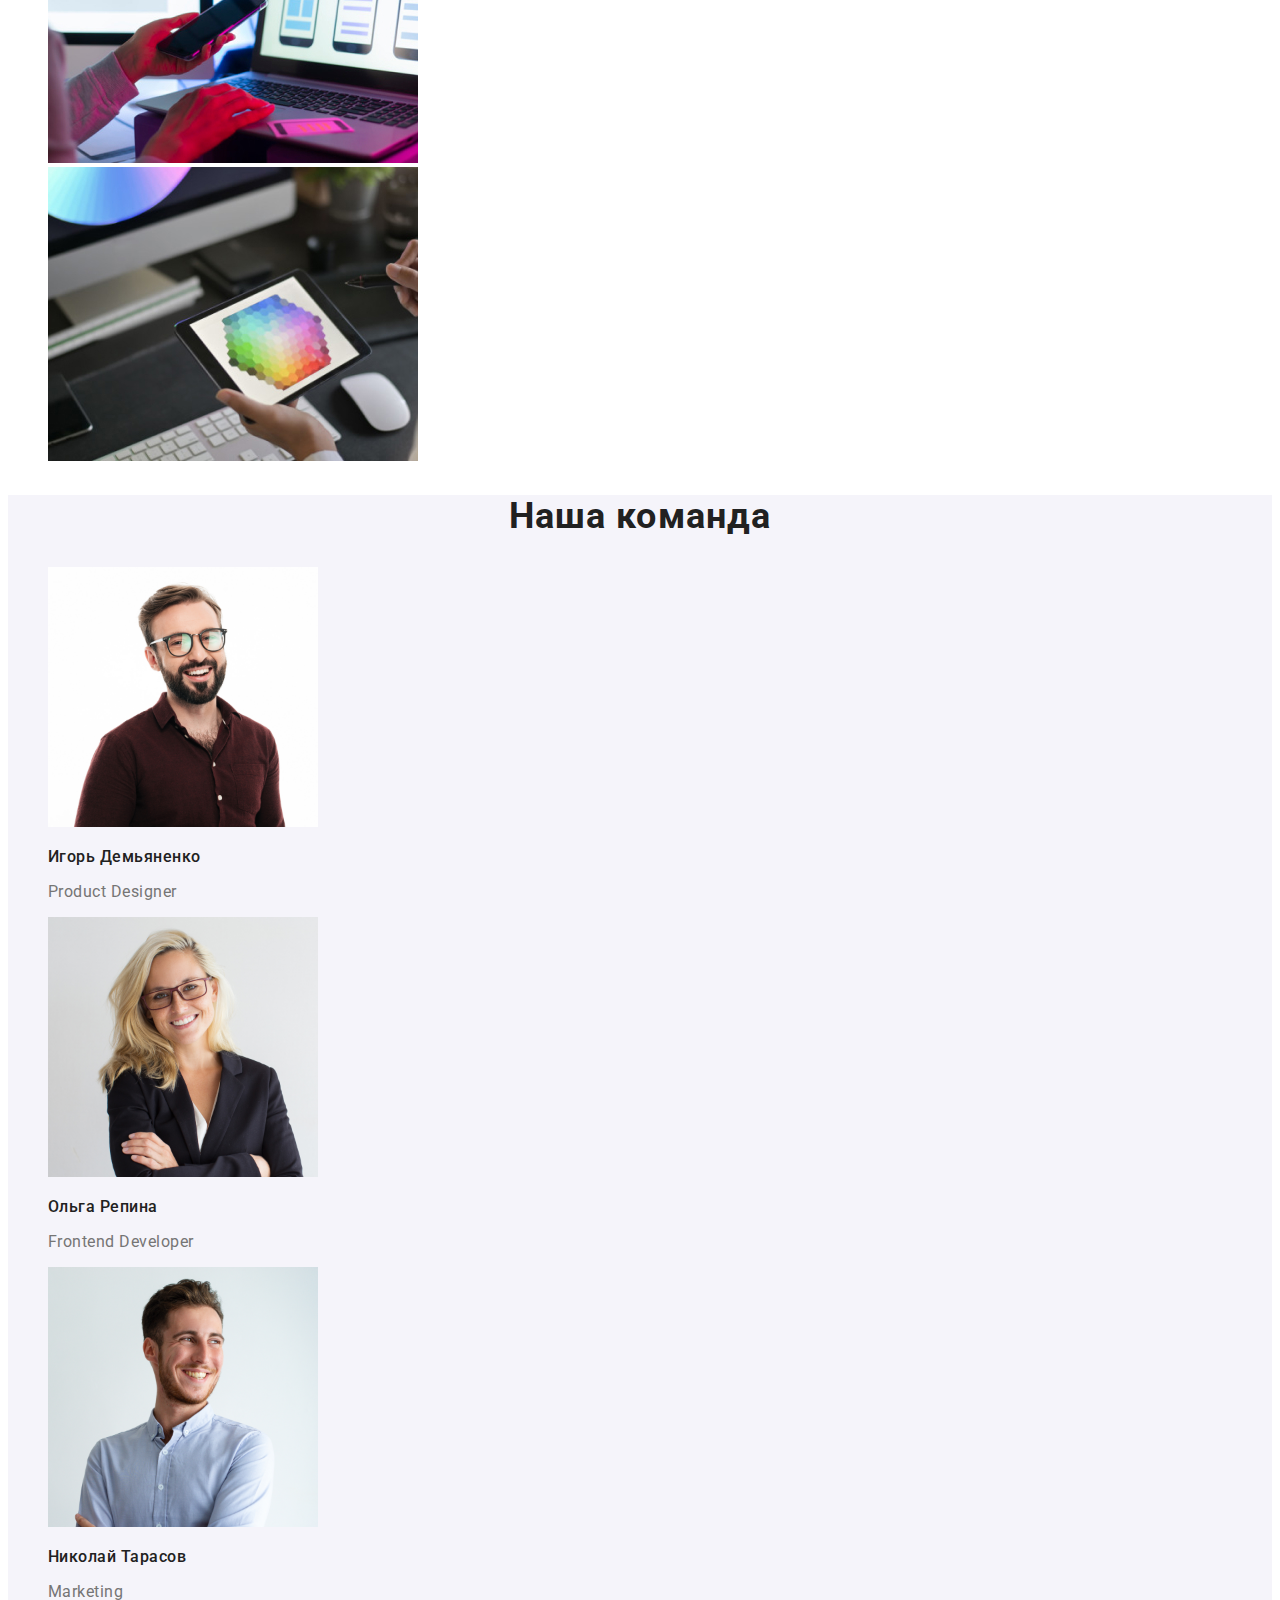
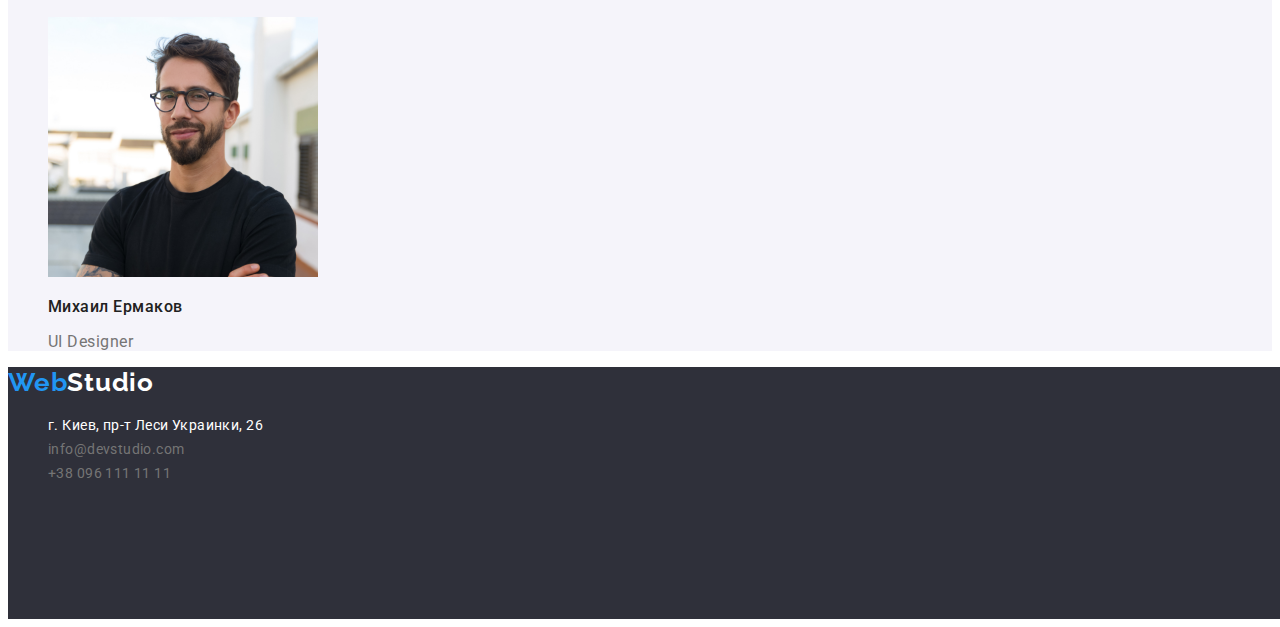
==== commit 908db661: "HW-2-edit-lang" ====
--- a/index.html
+++ b/index.html
@@ -121,7 +121,7 @@
                     />
                     <h3 class="team-item-title">Ольга Репина</h3>
                     <p class="team-item-position" lang="en">Frontend Developer</p>
-                </li class="team-title-menu-item">
+                </li>
                 <li class="team-menu-item">
                     <img
                         src="./images/team/nikolay_tarasov.jpg"
@@ -131,7 +131,7 @@
                     />
                     <h3 class="team-item-title">Николай Тарасов</h3>
                     <p class="team-item-position" lang="en">Marketing</p>
-                </li class="team-title-menu-item">
+                </li>
                 <li class="team-menu-item">
                     <img
                         src="./images/team/mikhail_ermakov.jpg"
--- a/css/styles.css
+++ b/css/styles.css
@@ -6,6 +6,8 @@
     --main-background-color: #2F303A;
     --accent-color: #2196F3;
     --accent-color-dark: #188CE8;
+    --accent-color-light: #FFFFFF;
+    --background-color-light: #F5F4FA;
 }
 
 body {
@@ -40,7 +42,7 @@
     color: var(--accent-color);
 }
 .logo-not-accent {
-    color: #FFFFFF;
+    color: var(--accent-color-light);
 }
 
 h2,
@@ -92,7 +94,7 @@
     letter-spacing: 0.06em;
     text-transform: uppercase;
     
-    color: #FFFFFF;
+    color: var(--accent-color-light);
 
     /* position: absolute; */
     width: 696px;
@@ -110,7 +112,7 @@
     text-align: center;
     letter-spacing: 0.06em;
     
-    color: #FFFFFF;
+    color: var(--accent-color-light);
     background-color: var(--accent-color);
     box-shadow: 0px 4px 4px rgba(0,0,0,0,0.15);
     
@@ -153,6 +155,9 @@
 
 /*=====================/what we do=========================*/
 /*=====================our team=========================*/
+.team {
+    background: var(--background-color-light);
+}
 .team-title {
     font-weight: 700;
     font-size: 36px;
@@ -181,6 +186,9 @@
 /*=====================/our team=========================*/
 
 /* =============================PORTFOLIO PAGE========================= */
+.portfolio-title {
+    visibility: hidden;
+}
 /*=====================filter=========================*/
 .filter-button {
     font-family: var(--main-font);
@@ -192,7 +200,7 @@
     letter-spacing: 0.03em;
     
     color: var(--main-text-color-dark);
-    background-color: #F5F4FA;
+    background-color: var(--background-color-light);
     
     padding: 6px 22px;
     border-width: 0;
@@ -202,7 +210,7 @@
 .filter-button:hover,
 .filter-button:focus {
     background-color: var(--accent-color);
-    color: #FFFFFF;
+    color: var(--accent-color-light);
     cursor: pointer;
 }
 /*=====================/filter=========================*/
@@ -242,12 +250,12 @@
     line-height: 1.71;
     letter-spacing: 0.03em;
 
-    color: #FFFFFF;
+    color: var(--accent-color-light);
 }
 
 .mail,
 .phone {
-    color: rgba(255, 255, 255, 0.6);
+    color: rgba((var(--accent-color-light)), 0.6);
 }
 
 .address-link:hover,
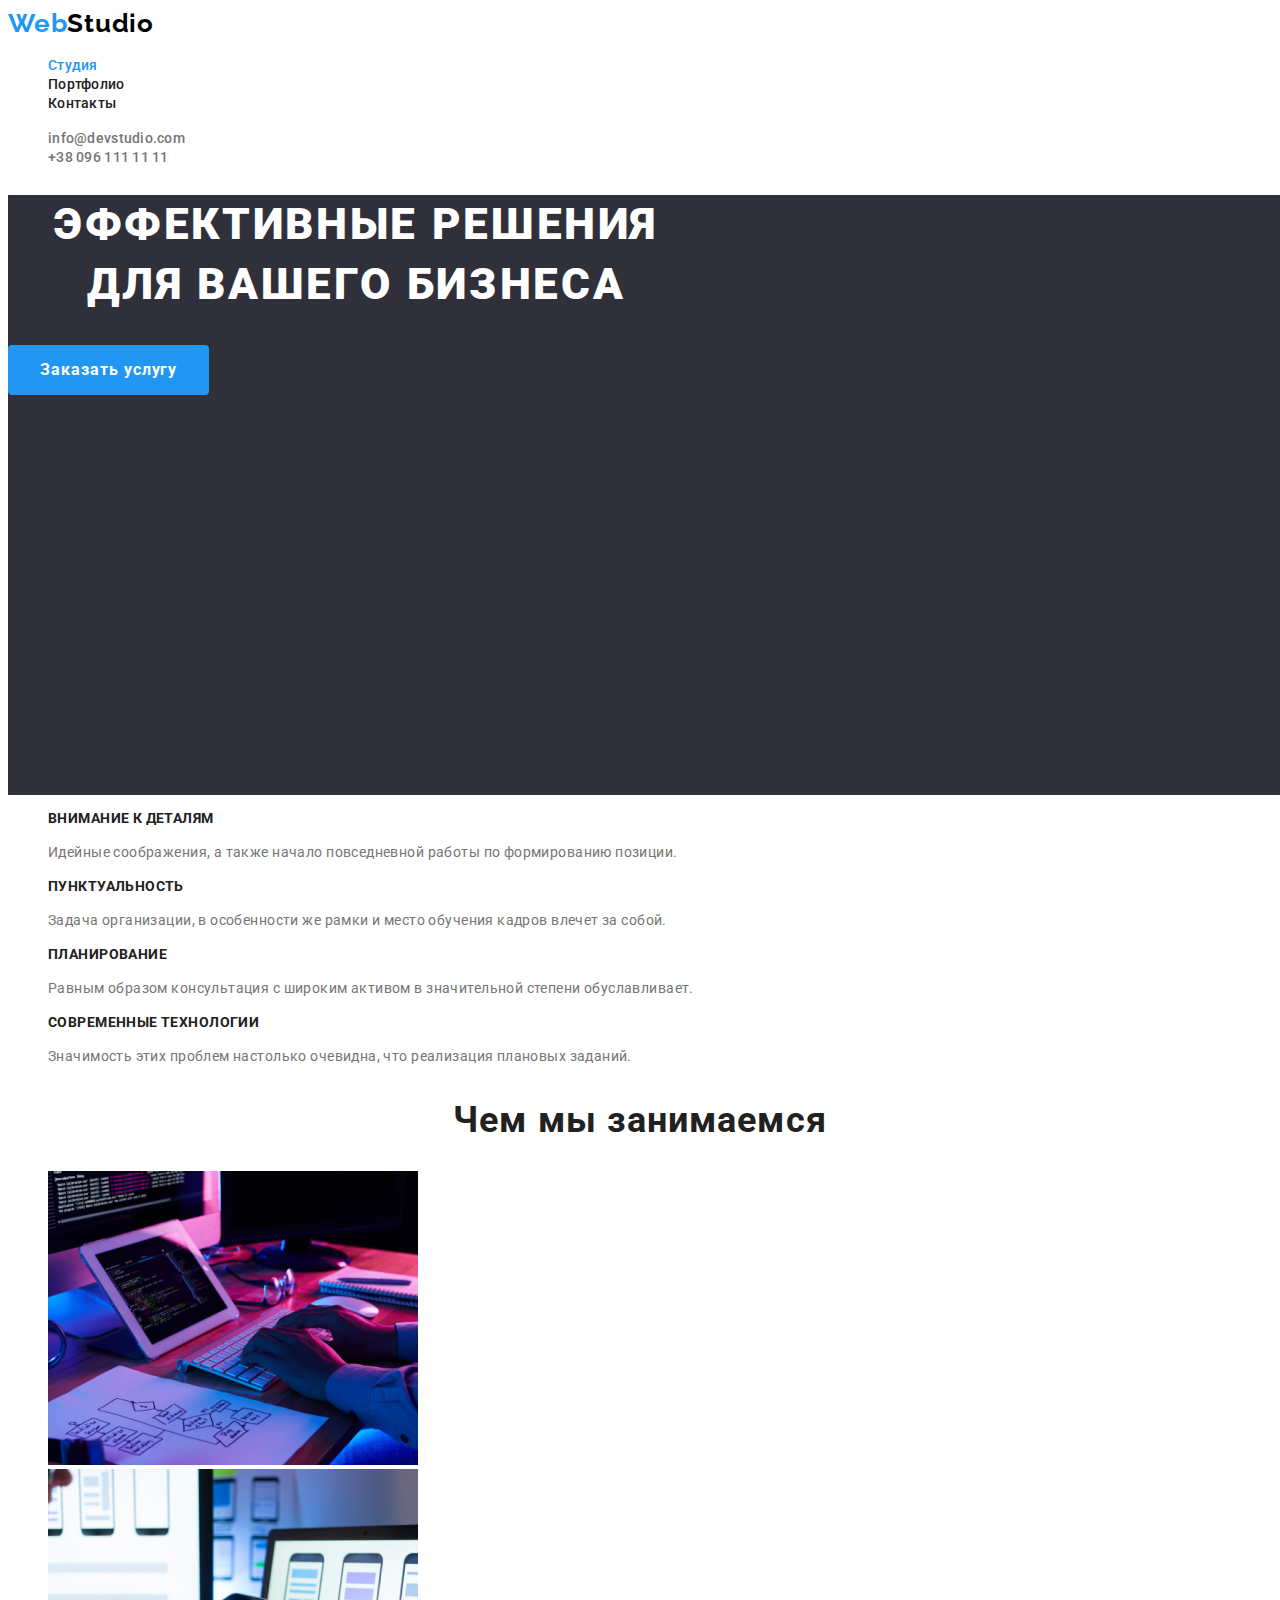
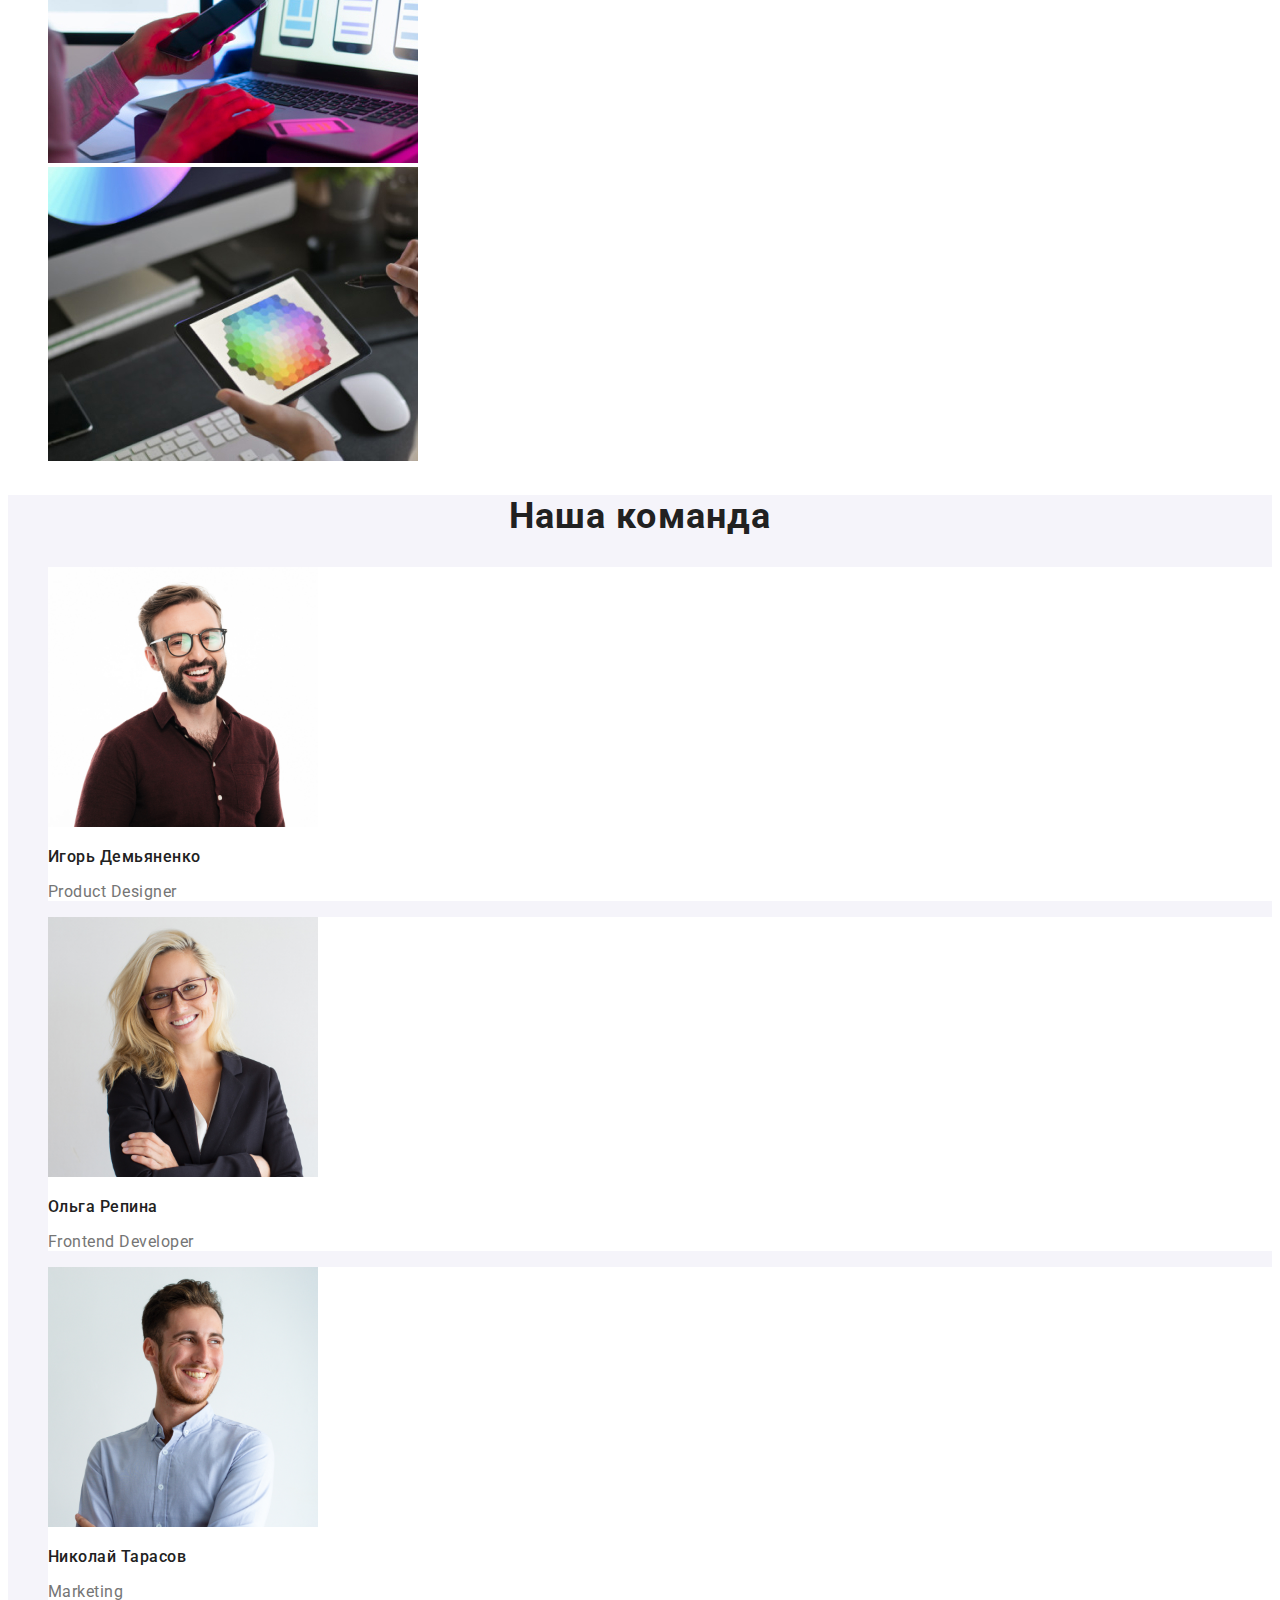
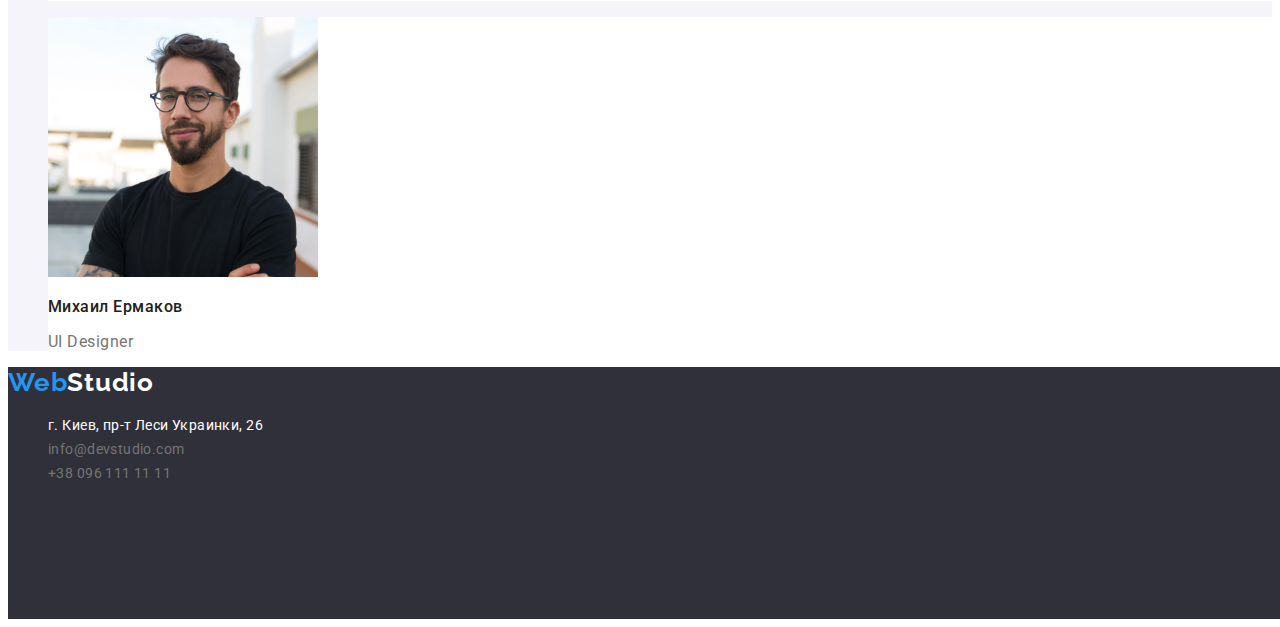
==== commit a244c46c: "sign-current-page" ====
--- a/index.html
+++ b/index.html
@@ -22,7 +22,7 @@
             <a class="logo link" href="./index.html"><span class="logo-accent">Web</span>Studio</a>
             <ul class="menu list">
                 <li class="menu-item">
-                    <a class="menu-link link" href="./index.html">Студия</a>
+                    <a class="menu-link current link" href="./index.html">Студия</a>
                 </li>
                 <li class="menu-item">
                     <a class="menu-link link" href="./portfolio.html">Портфолио</a>
--- a/css/styles.css
+++ b/css/styles.css
@@ -8,6 +8,7 @@
     --accent-color-dark: #188CE8;
     --accent-color-light: #FFFFFF;
     --background-color-light: #F5F4FA;
+    --box-shadow-color: #EEEEEE;
 }
 
 body {
@@ -61,6 +62,10 @@
 
 .menu-link:hover,
 .menu-link:focus {
+    color: var(--accent-color);
+}
+/*sign current page*/
+.menu-link.current {
     color: var(--accent-color);
 }
 
@@ -152,6 +157,9 @@
     text-align: center;
     letter-spacing: 0.03em;
 }
+.we-do-menu-item:hover {
+    box-shadow: 5px 5px 5px var(--box-shadow-color);
+}
 
 /*=====================/what we do=========================*/
 /*=====================our team=========================*/
@@ -174,6 +182,13 @@
     /* text-align: center; */
     letter-spacing: 0.03em;
 }
+.team-menu-item {
+    background: var(--accent-color-light);
+}
+.team-menu-item:hover,
+.team-menu-item:focus {
+    box-shadow: 5px 5px 5px var(--box-shadow-color);
+}
 .team-item-position {
     font-weight: 400;
     font-size: 16px;
@@ -230,6 +245,10 @@
     /* identical to box height, or 188% */
     
     letter-spacing: 0.03em;
+}
+.portfolio-menu-item:hover,
+.portfolio-menu-item:focus {
+    box-shadow: 5px 5px 5px var(--box-shadow-color);
 }
 /*=====================/portfolio=========================*/
 /* =============================/PORTFOLIO PAGE========================= */
